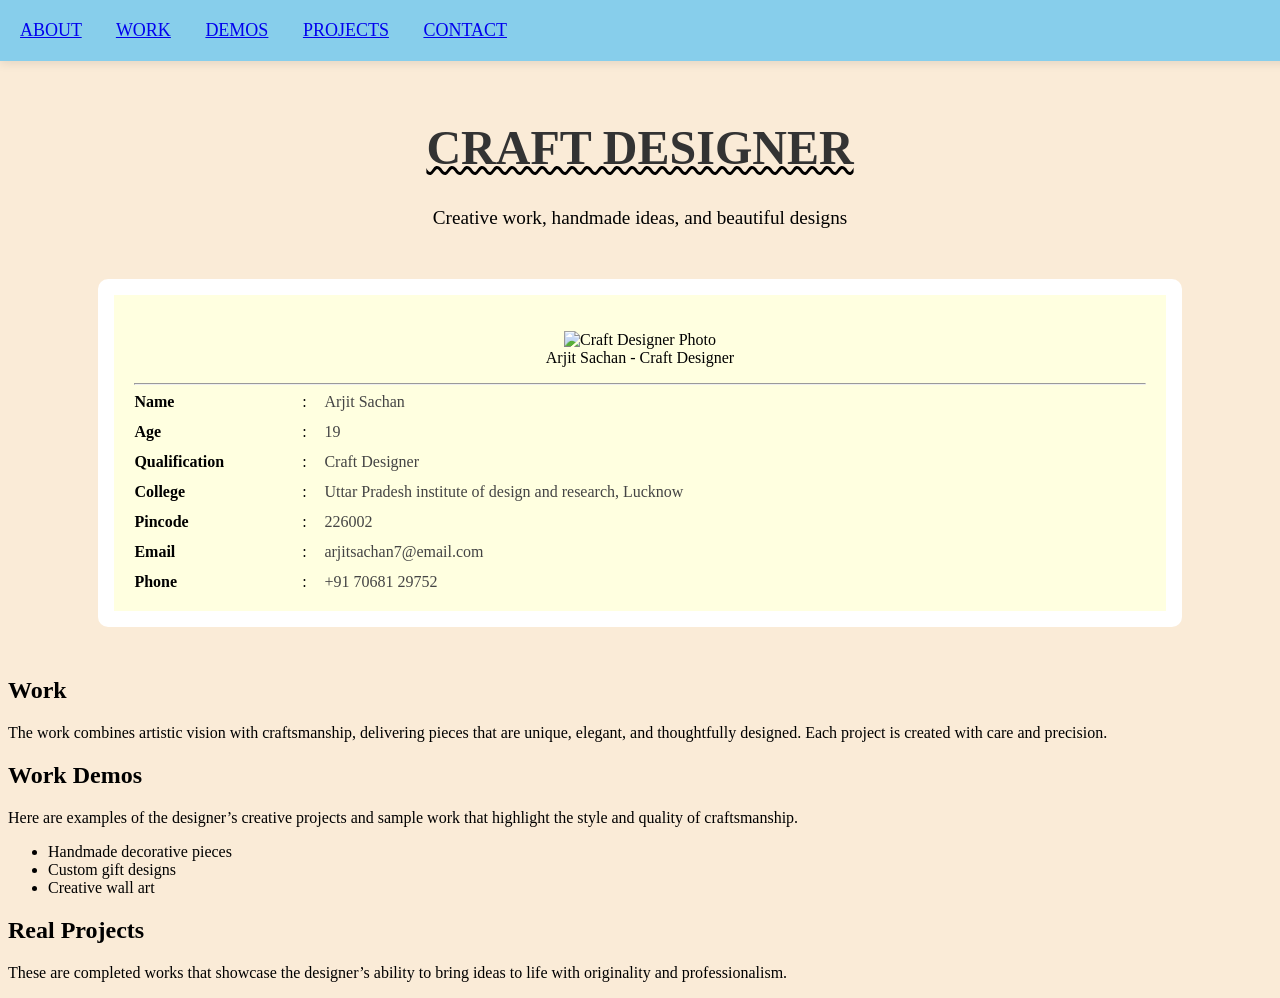
==== CRAFT.html @ bfb4e976 "Add files via upload" ====
<!DOCTYPE html>
<html lang="en">
<head> 
  <meta charset="UTF-8" />
  <meta name="viewport" content="width=device-width, initial-scale=1.0" />
  <meta name="description" content="Craft website" />
  <meta name="keywords" content="HTML, CSS, website" />
  <meta name="author" content="Your Name" />
  <title>Craft Website</title>
  <link rel="stylesheet" href="craftstyle.css" />
</head>
<body>
  <header id="top" class="header">
    <nav class="navbar">
      <a href="#about" class="nav-link">ABOUT</a>
      <a href="#work" class="nav-link">WORK</a>
      <a href="#demos" class="nav-link">DEMOS</a>
      <a href="#projects" class="nav-link">PROJECTS</a>
      <a href="#contact" class="nav-link">CONTACT</a>
    </nav>
  </header>      
  <div id="about" class="about-section">
    <div class="hero-1">
    <h1 class="hero-title">CRAFT DESIGNER</h1> 
    </div>   
    <p class="hero-text">Creative work, handmade ideas, and beautiful designs</p>
     
                  
  <main>
    <section class="c-1">
        <figure class="photo">
          <img src="c:\Users\saksham\Downloads\arjit photo.jpeg" alt="Craft Designer Photo">
          <figcaption>Arjit Sachan - Craft Designer</figcaption>
        </figure>
       <hr>  
  
    <div id="about" class="profile-grid">
      <div class="label">Name</div><div class="colon">:</div><div class="value">Arjit Sachan</div>
      <div class="label">Age</div><div class="colon">:</div><div class="value">19</div>
      <div class="label">Qualification</div><div class="colon">:</div><div class="value">Craft Designer</div>
      <div class="label">College</div><div class="colon">:</div><div class="value">Uttar Pradesh institute of design and research, Lucknow</div>
      <div class="label">Pincode</div><div class="colon">:</div><div class="value">226002</div>
      <div class="label">Email</div><div class="colon">:</div><div class="value">arjitsachan7@email.com</div>
      <div class="label">Phone</div><div class="colon">:</div><div class="value">+91 70681 29752</div>
    </div>
  </div>
 
</div>
   
      
    </section>  
</div>
    <section id="work" class="c-2">
      <h2>Work</h2>
      <p>The work combines artistic vision with craftsmanship, delivering pieces that are unique, elegant, and thoughtfully designed. Each project is created with care and precision.</p>
    </section>
 
    <section id="demos" class="c-3">
      <h2>Work Demos</h2>
      <p>Here are examples of the designer’s creative projects and sample work that highlight the style and quality of craftsmanship.</p>
      <ul class="list-items">
        <li>Handmade decorative pieces</li>
        <li>Custom gift designs</li>
        <li>Creative wall art</li>
      </ul>
    </section>

    <section id="projects" class="c-4">
      <h2>Real Projects</h2>
      <p>These are completed works that showcase the designer’s ability to bring ideas to life with originality and professionalism.</p>
    </section>

    
      
  </main>
</body>
</html>
---- craftstyle.css ----
body{
    background-color: antiquewhite;
    padding-top: 80px; /* space for fixed navbar */
}
.navbar{
    position: fixed;
    top: 0;
    left: 0;
    right: 0;
    z-index: 1000;
    color: white;
    background-color: skyblue;
    width: 100%;
    font-size: large;
    padding: 20px;
    word-spacing: 30px;
    box-shadow: 0 2px 10px rgba(0, 0, 0, 0.1);
}
.hero-1{
    text-align: center;
    margin-top: 0px;
}
.hero-title{
    color: #333;
    font-family: 'times new roman', Times, serif;
    font-size: 3em;
    display: inline-block;
  text-decoration-line: underline;
  text-decoration-color: black;      /* underline color */
  text-decoration-thickness: 3px;  /* thickness of underline */
  text-decoration-style: wavy;     /* underline style */
}
.hero-text{
    text-align: center;
    margin-top: 0px;
    font-size: 1.2em;
}
.c-1{
    background-color: lightyellow;  
  border: 16px solid white;
  width: 80%;                /* box width */
  margin: 50px auto;           /* centers the box horizontally */
  padding: 20px;               /* space inside the box */
  text-align: center;          /* centers text inside */
  border-radius: 10px;         /* rounded corners */
}


    img{
  width: 250px;              /* best size for gallery thumbnails */
  max-width: 100%;
  text-align: center;
  caption-side: bottom;
    }

@media (max-width: 600px) {
  .c-1 {
    width: 100%;
    margin: 20px auto; 
    padding: 20px;
  }
  .c-1 img {
    width: 80vw;
    max-width: 80vw;
  }
}
.profile-box {
  width: 90%;
  max-width: 600px;
  margin: 40px auto;
  padding: 20px;
  border: 2px solid #333;
  background-color: #f9f9f9;
  border-radius: 8px;
  font-family: Arial, sans-serif;
}

.profile-grid {
  display: grid;
  grid-template-columns: 150px 20px auto; /* label | colon | value */
  row-gap: 12px;
  column-gap: 10px;
  align-items: center;
}

.label {
  font-weight: bold;
  text-align: left;
}

.colon {
  text-align: center;
}

.value {
  text-align: left;
  color: #444;
}

@media (max-width: 600px) {
  .profile-box {
    width: 90vw;
    max-width: 90vw;
    margin: 20px auto;
    padding: 18px;
  }

  .profile-grid {
    grid-template-columns: 1fr 10px 1fr;
  }

  .value {
    text-align: left;
  }
}
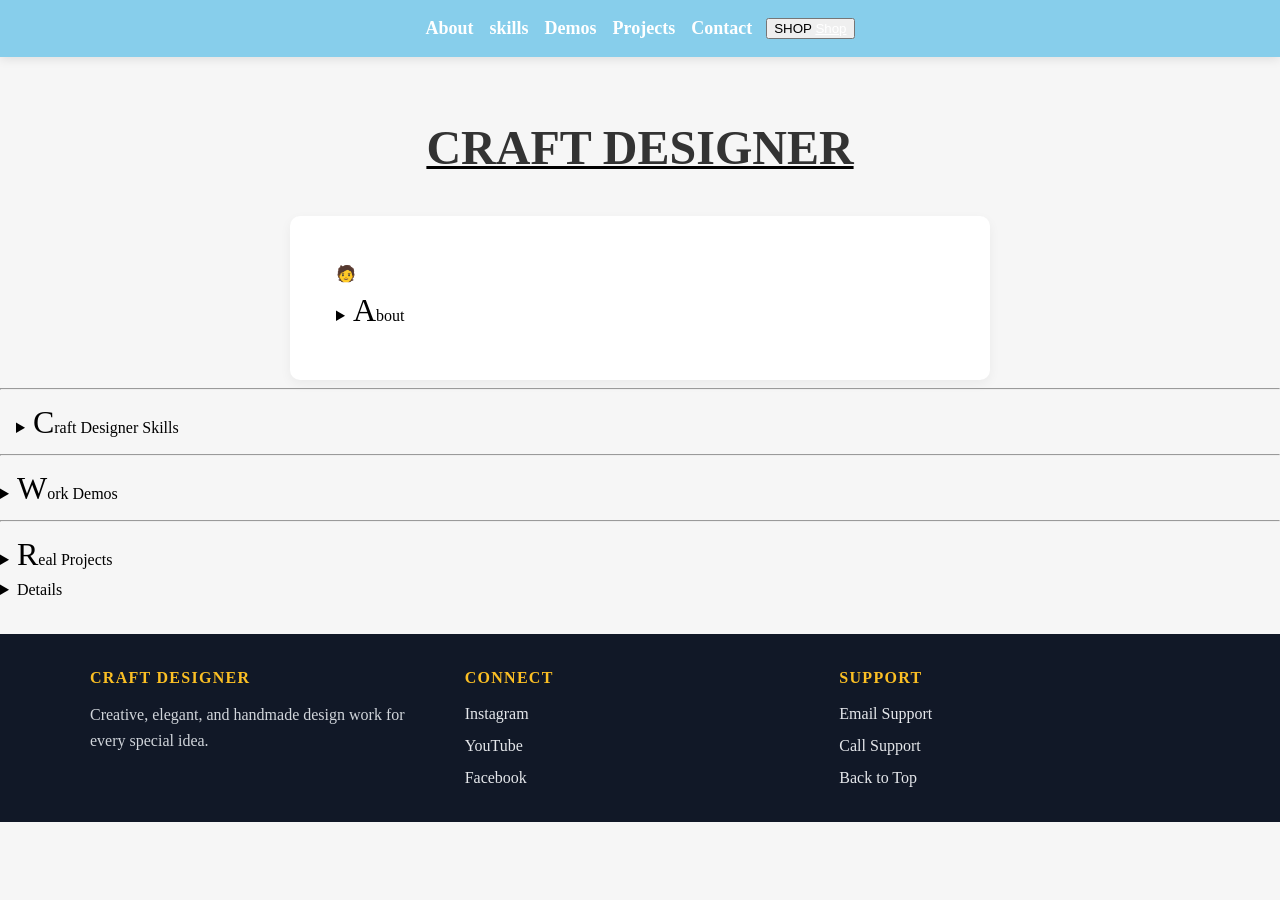
==== commit 52118bdc: "Add files via upload" ====
--- a/CRAFT.html
+++ b/CRAFT.html
@@ -1,6 +1,6 @@
 <!DOCTYPE html>
 <html lang="en">
-<head> 
+<head>
   <meta charset="UTF-8" />
   <meta name="viewport" content="width=device-width, initial-scale=1.0" />
   <meta name="description" content="Craft website" />
@@ -8,70 +8,198 @@
   <meta name="author" content="Your Name" />
   <title>Craft Website</title>
   <link rel="stylesheet" href="craftstyle.css" />
-</head>
-<body>
-  <header id="top" class="header">
-    <nav class="navbar">
-      <a href="#about" class="nav-link">ABOUT</a>
-      <a href="#work" class="nav-link">WORK</a>
-      <a href="#demos" class="nav-link">DEMOS</a>
-      <a href="#projects" class="nav-link">PROJECTS</a>
-      <a href="#contact" class="nav-link">CONTACT</a>
+  <style>
+    .skip-link{position:absolute;left:-999px;top:auto;width:1px;height:1px;overflow:hidden}
+    .skip-link:focus{position:static;left:0;width:auto;height:auto;background:#fff;padding:8px;z-index:1000}
+    .visually-hidden{position:absolute!important;height:1px;width:1px;overflow:hidden;clip:rect(1px,1px,1px,1px);white-space:nowrap}
+    .nav-list{list-style:none;margin:0;padding:0;display:flex;gap:1rem}
+  </style> 
+</head> 
+<body> 
+  <a class="skip-link" href="#main-content">Skip to main content</a>
+  <header id="top" class="header" role="banner">
+    <nav class="navbar" role="navigation" aria-label="Primary navigation">
+      <ul class="nav-list">
+        <li><a href="#about" class="nav-link">About</a></li>
+        <li><a href="#skills" class="nav-link">skills</a></li>
+        <li><a href="#demos" class="nav-link">Demos</a></li>
+        <li><a href="#projects" class="nav-link">Projects</a></li>
+        <li><a href="#contact" class="nav-link">Contact</a></li>
+      </ul>
+      <button class="shop-button">SHOP 
+        <a href="shop.html">Shop</a>
+      </button>
     </nav>
-  </header>      
-  <div id="about" class="about-section">
-    <div class="hero-1">
-    <h1 class="hero-title">CRAFT DESIGNER</h1> 
-    </div>   
-    <p class="hero-text">Creative work, handmade ideas, and beautiful designs</p>
-     
-                  
-  <main>
-    <section class="c-1">
-        <figure class="photo">
-          <img src="c:\Users\saksham\Downloads\arjit photo.jpeg" alt="Craft Designer Photo">
-          <figcaption>Arjit Sachan - Craft Designer</figcaption>
-        </figure>
-       <hr>  
+    <div class="about-section">
+      <div class="hero-1">
+        <h1 class="hero-title">CRAFT DESIGNER</h1>
+      </div>
+           
+    </div> 
+  </header>  
+
+  <main id="main-content" role="main" class="body">
+    <details id="about" class="container">
+      <summary>About</summary>
+      <figure class="photo">
+        <img class="profile-img" src="https://raw.githubusercontent.com/sakshamsachan472-cyber/craft-designer/main/arjit%20photo.jpeg" alt="Portrait of Arjit Sachan, craft designer">
+        <figcaption>Arjit Sachan - Craft Designer</figcaption>
+      </figure>
+      <hr>
   
-    <div id="about" class="profile-grid">
-      <div class="label">Name</div><div class="colon">:</div><div class="value">Arjit Sachan</div>
-      <div class="label">Age</div><div class="colon">:</div><div class="value">19</div>
-      <div class="label">Qualification</div><div class="colon">:</div><div class="value">Craft Designer</div>
-      <div class="label">College</div><div class="colon">:</div><div class="value">Uttar Pradesh institute of design and research, Lucknow</div>
-      <div class="label">Pincode</div><div class="colon">:</div><div class="value">226002</div>
-      <div class="label">Email</div><div class="colon">:</div><div class="value">arjitsachan7@email.com</div>
-      <div class="label">Phone</div><div class="colon">:</div><div class="value">+91 70681 29752</div>
-    </div>
-  </div>
- 
+      <div class="profile-grid" aria-labelledby="profile-heading">
+        <h2 id="profile-heading" class="visually-hidden">Profile details</h2>
+        <div class="label">Name</div><div class="colon">:</div><div class="value">Arjit Sachan</div>
+        <div class="label">Age</div><div class="colon">:</div><div class="value">19</div>
+        <div class="label">Qualification</div><div class="colon">:</div><div class="value">Craft Designer</div>
+        <div class="label">College</div><div class="colon">:</div><div class="value">Uttar Pradesh institute of design and research, Lucknow</div>
+        <div class="label">Pincode</div><div class="colon">:</div><div class="value">226002</div>
+        <div class="label">Email</div><div class="colon">:</div><div class="value">arjitsachan7@email.com</div>
+        <div class="label">Phone</div><div class="colon">:</div><div class="value">+91 70681 29752</div>
+      </div> 
+    </details>
+<hr> 
+
+    <details class="skills-1">
+      <summary id="skills">Craft Designer Skills</summary>    
+      <nav aria-label="Primary navigation" class="skills-nav">
+        <ul class="skill-list"> 
+          <li><a href="#basic">Basic Skills</a></li>
+          <li><a href="#creative">Creative & Strategic Skills</a></li>
+          <li><a href="#human-centered">Human-Centered & Soft Skills</a></li>
+        </ul>
+      </nav>  
+      <p>The work combines artistic vision with craftsmanship, delivering pieces that are unique, elegant, and thoughtfully designed. Each project is created with care and precision.</p>
+  
+      <div class="row">
+    <div id="basic" class="box">
+    <h2>
+ CRAFT DESGNER SKILLS</h2>
+ <img class="skills-img" src="https://th.bing.com/th/id/OIP.TM-cXn9MrnkjtQ9M7yG9tgHaE3?w=233&h=180&c=7&r=0&o=7&dpr=1.3&pid=1.7&rm=3" alt="basic Craft Designer Skills"> 
+ <div class="label">Material Sensibility</div><div class="value">Understanding how different materials (wood, clay, textiles, paper, metals) behave and how to use them creatively.</div>
+  
+<div class="label">Handcraft Techniques</div><div class="value">Skills in carving, weaving, pottery, origami, embroidery, or other traditional craft methods.</div>
+
+    <div class="label">Visual Design</div><div class="value">Strong grasp of color theory, typography, layout, and composition.</div>
+
+<div class="label">Prototyping & Model Making</div><div class="value">Ability to create mock-ups or prototypes to test ideas.</div>
+</div>
+<div id="creative" class="box">
+      <h2>CREATIVE & STRATEGIC SKILLS</h2>
+    <img class="skills-img" src="[data-uri]" alt="Creative & Strategic Skills">
+    <div class="label">Design Thinking</div><div class="value">Problem-solving through iterative design processes.</div>
+    <div class="label">Storytelling</div><div class="value">Presenting craft work with a narrative that connects emotionally with audiences.</div>
+    <div class="label">Innovation</div><div class="value">Combining traditional craft with modern design trends.</div>
+
+<div class="label">Sustainability Awareness</div><div class="value">Using eco-friendly materials and processes.</div>
+</div>
+<div id="human-centered" class="box">
+<h2>Human-Centered & Soft Skills</h2>
+<img class="skills-img" src="https://th.bing.com/th/id/OIP.yki8HWZ-POfDiFZF5OruIgHaGG?w=197&h=180&c=7&r=0&o=7&dpr=1.3&pid=1.7&rm=3" alt="human centric soft skills">
+<div class="label">Empathy</div><div class="value">Understanding user needs and designing for real people.</div>
+<div class="label">Cultural Intelligence</div><div class="value">Sensitivity to traditions, heritage, and local aesthetics.</div>
+<div class="label">Collaboration</div><div class="value">Working with artisans, clients, and cross-disciplinary teams.</div>
+<div class="label">Communication</div><div class="value">Explaining design choices clearly to clients or in portfolios.</div>
 </div>
    
-      
-    </section>  
-</div>
-    <section id="work" class="c-2">
-      <h2>Work</h2>
-      <p>The work combines artistic vision with craftsmanship, delivering pieces that are unique, elegant, and thoughtfully designed. Each project is created with care and precision.</p>
-    </section>
- 
-    <section id="demos" class="c-3">
-      <h2>Work Demos</h2>
+</div> 
+</details>
+    <hr> 
+    <details id="demos" class="demo-1">
+      <summary>Work Demos</summary>
       <p>Here are examples of the designer’s creative projects and sample work that highlight the style and quality of craftsmanship.</p>
       <ul class="list-items">
         <li>Handmade decorative pieces</li>
         <li>Custom gift designs</li>
         <li>Creative wall art</li>
       </ul>
-    </section>
-
-    <section id="projects" class="c-4">
-      <h2>Real Projects</h2>
+    </details>
+<hr>    
+    <details id="projects" class="projects-1">
+      <summary>Real Projects</summary>
       <p>These are completed works that showcase the designer’s ability to bring ideas to life with originality and professionalism.</p>
-    </section>
-
-    
-      
-  </main>
-</body>
+   <div class="project-1">
+    <div class="vid-1">
+      <video controls class="shoe-vid">
+
+  <source src="https://raw.githubusercontent.com/sakshamsachan472-cyber/craft-designer/2b57cafa504973f8b7a39ed8c520fc420c164064/shoe%20vid%201.mp4" type="video/mp4">
+</video>
+    </div>     
+    <div class="shoe-info">
+      <h2 class="shoe-1">ABOUT THE SHOES</h2>
+      <h3>Shoes are inspired by Warli art and culture.</h3>
+     <p>Warli art is a tribal folk art form from</p>
+      <p id="loc-1">Maharashtra, India, created by the Warli people</p>
+      <p>One of the oldest styles of Indian art, dating back thousands of years</p>
+        <p>known for its simple yet expressive geometric patterns.</p> 
+          <p>Traditionally, Warli paintings were done on mud walls using rice paste,</p> <p> they depict scenes of daily life, nature, and rituals.</p>
+    </div>
+   </div>
+   <div class="divider"></div>     
+   <div class="project-1">
+   <div class="shoe-img">
+<img class="shoe-img1" src="https://raw.githubusercontent.com/sakshamsachan472-cyber/craft-designer/2b57cafa504973f8b7a39ed8c520fc420c164064/shoe%201.jpeg" alt="Shoe Image">
+   </div>
+   <div>
+<h3>✨ Key Features of Warli Art</h3>
+<p><strong>Geometric Shapes:</strong> Circles, triangles, and squares are used to represent humans, animals, and natural elements.</p>
+<p><strong>Storytelling:</strong> Often shows farming, dancing, hunting, or community life.</p>
+<p><strong>Minimalist Style:</strong> Simple lines and forms, yet deeply symbolic.</p>
+<p><strong>Cultural Roots:</strong> Reflects harmony with nature and the importance of community.</p> 
+   </div>
+   </div>
+    <div class="divider"></div>
+   <div class="project-1">
+    <div class="container-1">
+    <div class="shoe-img12">
+      <img class="shoe-img2" src="https://raw.githubusercontent.com/sakshamsachan472-cyber/craft-designer/2b57cafa504973f8b7a39ed8c520fc420c164064/shoe%202.jpeg" alt="Shoe Image">
+ </div>     
+ </div>
+ <div class="dance">
+<h3>✨ Meaning of the Women’s Circle</h3> 
+<p>The women’s circle motif is inspired by Warli art,</p> 
+<p>where tribal women are shown dancing together in harmony.</p> 
+<p>It symbolizes unity, celebration, and the timeless bond between community and nature — </p>
+<p>a heritage story reimagined on sneakers.</p>
+<h3>✨ Meaning of “Home” in Warli Art</h3>
+<p>The home motif in Warli art is more than a hut</p>
+<p>it symbolizes belonging, safety, and the heartbeat of community life</p>
+<p>Paired with the women’s circle, it tells a story of unity</p>
+<p>tradition, and the joy of living together.</p>
+   </div>
+    </details> 
+      <div class="divider"></div>
+    <details>
+     
+  </main>   
+
+    <footer role="contentinfo" class="site-footer">
+      <div class="footer-grid">
+        <div class="footer-box">
+          <h3>Craft Designer</h3>
+          <div class="footer-brand">
+            <p>Creative, elegant, and handmade design work for every special idea.</p>
+          </div>
+        </div>
+
+        <div id="contact" class="footer-box">
+          <h3>Connect</h3>
+          <ul class="footer-links">
+            <li><a href="https://www.instagram.com/_arjit_x7?utm_source=ig_web_button_share_sheet&igsh=ZDNlZDc0MzIxNw==" target="_blank" rel="noopener noreferrer">Instagram</a></li>
+            <li><a href="https://www.youtube.com/channel/UCXFf39tmKDQaZUtXm2usYuw" target="_blank" rel="noopener noreferrer">YouTube</a></li>
+            <li><a href="https://www.facebook.com/" target="_blank" rel="noopener noreferrer">Facebook</a></li>
+          </ul>
+        </div>
+
+        <div class="footer-box">
+          <h3>Support</h3>
+          <ul class="footer-links">
+            <li><a href="mailto:arjitsachan7@email.com">Email Support</a></li>
+            <li><a href="tel:+917068129752">Call Support</a></li>
+            <li><a href="#top">Back to Top</a></li>
+          </ul>
+        </div>
+      </div> 
+    </footer>
+  </body>
 </html>
--- a/craftstyle.css
+++ b/craftstyle.css
@@ -1,115 +1,347 @@
-body{
-    background-color: antiquewhite;
-    padding-top: 80px; /* space for fixed navbar */
-}
-.navbar{
-    position: fixed;
-    top: 0;
-    left: 0;
-    right: 0;
-    z-index: 1000;
-    color: white;
-    background-color: skyblue;
-    width: 100%;
-    font-size: large;
-    padding: 20px;
-    word-spacing: 30px;
-    box-shadow: 0 2px 10px rgba(0, 0, 0, 0.1);
-}
-.hero-1{
-    text-align: center;
-    margin-top: 0px;
-}
-.hero-title{
-    color: #333;
-    font-family: 'times new roman', Times, serif;
-    font-size: 3em;
-    display: inline-block;
-  text-decoration-line: underline;
-  text-decoration-color: black;      /* underline color */
-  text-decoration-thickness: 3px;  /* thickness of underline */
-  text-decoration-style: wavy;     /* underline style */
-}
-.hero-text{
-    text-align: center;
-    margin-top: 0px;
-    font-size: 1.2em;
-}
-.c-1{
-    background-color: lightyellow;  
-  border: 16px solid white;
-  width: 80%;                /* box width */
-  margin: 50px auto;           /* centers the box horizontally */
-  padding: 20px;               /* space inside the box */
-  text-align: center;          /* centers text inside */
-  border-radius: 10px;         /* rounded corners */
-}
-
-
-    img{
-  width: 250px;              /* best size for gallery thumbnails */
-  max-width: 100%;
-  text-align: center;
-  caption-side: bottom;
-    }
-
-@media (max-width: 600px) {
-  .c-1 {
-    width: 100%;
-    margin: 20px auto; 
-    padding: 20px;
-  }
-  .c-1 img {
-    width: 80vw;
-    max-width: 80vw;
-  }
-}
-.profile-box {
-  width: 90%;
-  max-width: 600px;
-  margin: 40px auto;
-  padding: 20px;
-  border: 2px solid #333;
-  background-color: #f9f9f9;
-  border-radius: 8px;
-  font-family: Arial, sans-serif;
-}
-
-.profile-grid {
-  display: grid;
-  grid-template-columns: 150px 20px auto; /* label | colon | value */
-  row-gap: 12px;
-  column-gap: 10px;
-  align-items: center;
-}
-
-.label {
-  font-weight: bold;
-  text-align: left;
-}
-
-.colon {
-  text-align: center;
-}
-
-.value {
-  text-align: left;
-  color: #444;
-}
-
-@media (max-width: 600px) {
-  .profile-box {
-    width: 90vw;
-    max-width: 90vw;
-    margin: 20px auto;
-    padding: 18px;
-  }
-
-  .profile-grid {
-    grid-template-columns: 1fr 10px 1fr;
-  }
-
-  .value {
-    text-align: left;
-  }
-}
+* {
+    box-sizing: border-box;
+}
+body{
+    background-color:   #f6f6f6;
+    padding-top: 80px; /* space for fixed navbar */
+    margin: 0;
+    line-height: 1.5;
+    width: 100%;
+}
+
+.navbar{
+    position: fixed;
+    top: 0;
+    left: 0;
+    right: 0;
+    z-index: 1000;
+    color: white;
+    background-color: skyblue;
+    width: 100%;
+    font-size: large;
+    padding: 15px 20px;
+    display: flex;
+    justify-content: center;
+    align-items: center;
+    gap: 14px;
+    flex-wrap: nowrap;
+    overflow-x: auto;
+    box-shadow: 0 2px 10px rgba(0, 0, 0, 0.1);
+}
+
+.nav-link {
+    color: white;
+    text-decoration: none;
+    font-weight: 600;
+    white-space: nowrap;
+}
+
+.hero-1{
+    text-align: center;
+    margin-top: 0px;
+}
+
+.hero-title{
+    color: #333;
+    font-family: 'times new roman', Times, serif;
+    font-size: 3em;
+    display: inline-block;
+    text-decoration-line: underline;
+    text-decoration-color: black;      /* underline color */
+    text-decoration-thickness: 3px;  /* thickness of underline */
+    white-space: nowrap;
+}
+.hero-text{
+    text-align: center;
+    margin-top: 0px;
+    font-size: 1.2em;
+}
+.container {
+  max-width: 700px;
+  width: 100%;
+  margin: 0 auto;
+  padding: 30px;
+  background-color: white;
+  border-radius: 10px;
+  box-shadow: 0 4px 12px rgba(0, 0, 0, 0.05);
+   /* Border styling */
+  border: 16px solid  #ffffff;       /* thickness, style, color */
+  border-radius: 10px;          /* rounded corners */
+}
+.demo-1{
+text-decoration: solid; 
+}
+
+img{
+    width: 250px;              /* best size for gallery thumbnails */
+    max-width: 100%;
+    text-align: center;
+    caption-side: bottom;
+}
+
+.c-1 summary::-webkit-details-marker {
+    display: none;
+}
+
+.c-1[open] summary {
+    margin-bottom: 12px;
+    color: #0066cc; 
+}
+
+img{
+    width: 250px;              /* best size for gallery thumbnails */
+    max-width: 100%;
+    text-align: center;
+    caption-side: bottom;
+}
+
+@media (max-width: 768px) {
+  body {
+    padding-top: 90px;
+  }
+
+  .navbar {
+    padding: 12px 14px;
+    gap: 10px 12px;
+    font-size: 0.95rem;
+  }
+
+  .hero-title {
+    font-size: 2.2rem;
+    line-height: 1.2;
+  }
+
+  .hero-text {
+    font-size: 1rem;
+    padding: 0 10px;
+  }
+}
+
+@media (max-width: 600px) {
+}
+
+@media (max-width: 480px) {
+  body {
+    padding-top: 100px;
+  }
+
+  .navbar {
+    justify-content: flex-start;
+  }
+
+  .hero-title {
+    font-size: 1.7rem;
+    line-height: 1.2;
+    white-space: nowrap;
+    display: block;
+    overflow: hidden;
+    text-overflow: ellipsis;
+  }
+
+  .hero-text {
+    font-size: 0.95rem;
+  }
+
+  img {
+    width: 100%;
+    max-width: 250px;
+  }
+}
+
+.profile-box {
+  width: 90%;
+  max-width: 600px;
+  margin: 40px auto;
+  padding: 20px;
+  border: 2px solid #333;
+  background-color: #f9f9f9;
+  border-radius: 8px;
+  font-family: Arial, sans-serif;
+}
+
+.profile-grid {
+  display: grid;
+  grid-template-columns: 150px 20px auto; /* label | colon | value */
+  row-gap: 12px;
+  column-gap: 10px;
+  align-items: center;
+}
+
+.label {
+  font-weight: bold;
+  text-align: left;
+}
+
+.colon {
+  text-align: left;
+}
+
+.value {
+  text-align: left;
+  color: #444;
+}
+
+@media (max-width: 600px) {
+  .profile-box {
+    width: 90vw;
+    max-width: 90vw;
+    margin: 20px auto;
+    padding: 18px;
+  }
+
+  .profile-grid {
+    grid-template-columns: 1fr 10px 1fr;
+  }
+
+  .value {
+    text-align: left;
+  }
+}
+
+html,
+body {
+  min-height: 100%;
+  margin: 0;
+  padding: 0;
+}
+
+body {
+  display: flex;
+  flex-direction: column;
+  min-height: 100vh;
+}
+
+.hero-1 {
+  text-align: center;
+  margin-top: 0px;
+  padding-top: 80px;
+}
+
+.site-footer {
+  background: #111827;
+  color: #f9fafb;
+  padding: 2rem 1.25rem;
+  margin-top: 2rem;
+}
+
+.footer-grid {
+  max-width: 1100px;
+  margin: 0 auto;
+  display: grid;
+  grid-template-columns: repeat(auto-fit, minmax(180px, 1fr));
+  gap: 1.5rem;
+}
+
+.footer-box h3 {
+  margin: 0 0 0.75rem;
+  font-size: 1rem;
+  text-transform: uppercase;
+  letter-spacing: 0.08em;
+  color: #fbbf24;
+}
+
+.footer-links {
+  list-style: none;
+  margin: 0;
+  padding: 0;
+  display: flex;
+  flex-direction: column;
+  gap: 0.5rem;
+}
+
+.footer-links a {
+  color: #e5e7eb;
+  text-decoration: none;
+}
+
+.footer-links a:hover {
+  color: #fbbf24;
+}
+
+.footer-brand p {
+  margin: 0.2rem 0 0;
+  line-height: 1.6;
+  color: #d1d5db;
+} 
+
+a {
+  color: white;
+}
+
+a:visited {
+  color: purple;
+}
+
+a:hover {
+  color: orange;
+}
+
+
+a:active {
+  color: red;
+}
+.hr {
+  margin-bottom: 30px;
+  color: black;
+}
+.button-1{
+  background-color: #fbbf24;
+  color: #111827;
+}
+.skills-1{
+  width: 100%;
+  padding: 0 16px;
+  box-sizing: border-box;
+}
+
+.box {
+  width: 100%;
+  max-width: 300px;              /* size of the box */
+  margin: 20px auto;         /* spacing and centering */
+  padding: 20px;             /* space inside */
+  background-color: white; /* background color */
+  border: 20px solid white;    /* border around */
+  border-radius: 10px;       /* rounded corners */
+  box-shadow: 0 4px 8px rgba(0,0,0,0.2); /* subtle shadow */
+}
+.box:hover{
+  background-color: #f0f0f0;
+  border-color: #ccc;
+  box-shadow: 0 6px 12px rgba(0,0,0,0.3);
+  transform: scale(1.20);
+}
+.row {
+  display: flex;            /* puts boxes in a row */
+  gap: 20px;                /* spacing between boxes */
+  justify-content: center;  /* centers them horizontally */
+  flex-wrap: wrap;
+}
+
+@media (max-width: 768px) {
+  .skills-1 {
+    padding: 0 12px;
+  }
+
+  .row {
+    flex-direction: column; 
+    align-items: stretch;
+    gap: 16px;
+  }
+
+  .box {
+    max-width: 100%;
+    margin: 12px auto;
+  }
+}
+summary::first-letter {
+  font-size: 2rem;
+} 
+
+.container:hover{
+  transform: scale(1.05);
+  background-color: white;
+}
+
+.container::before{
+  content: "🧑 ";
+}
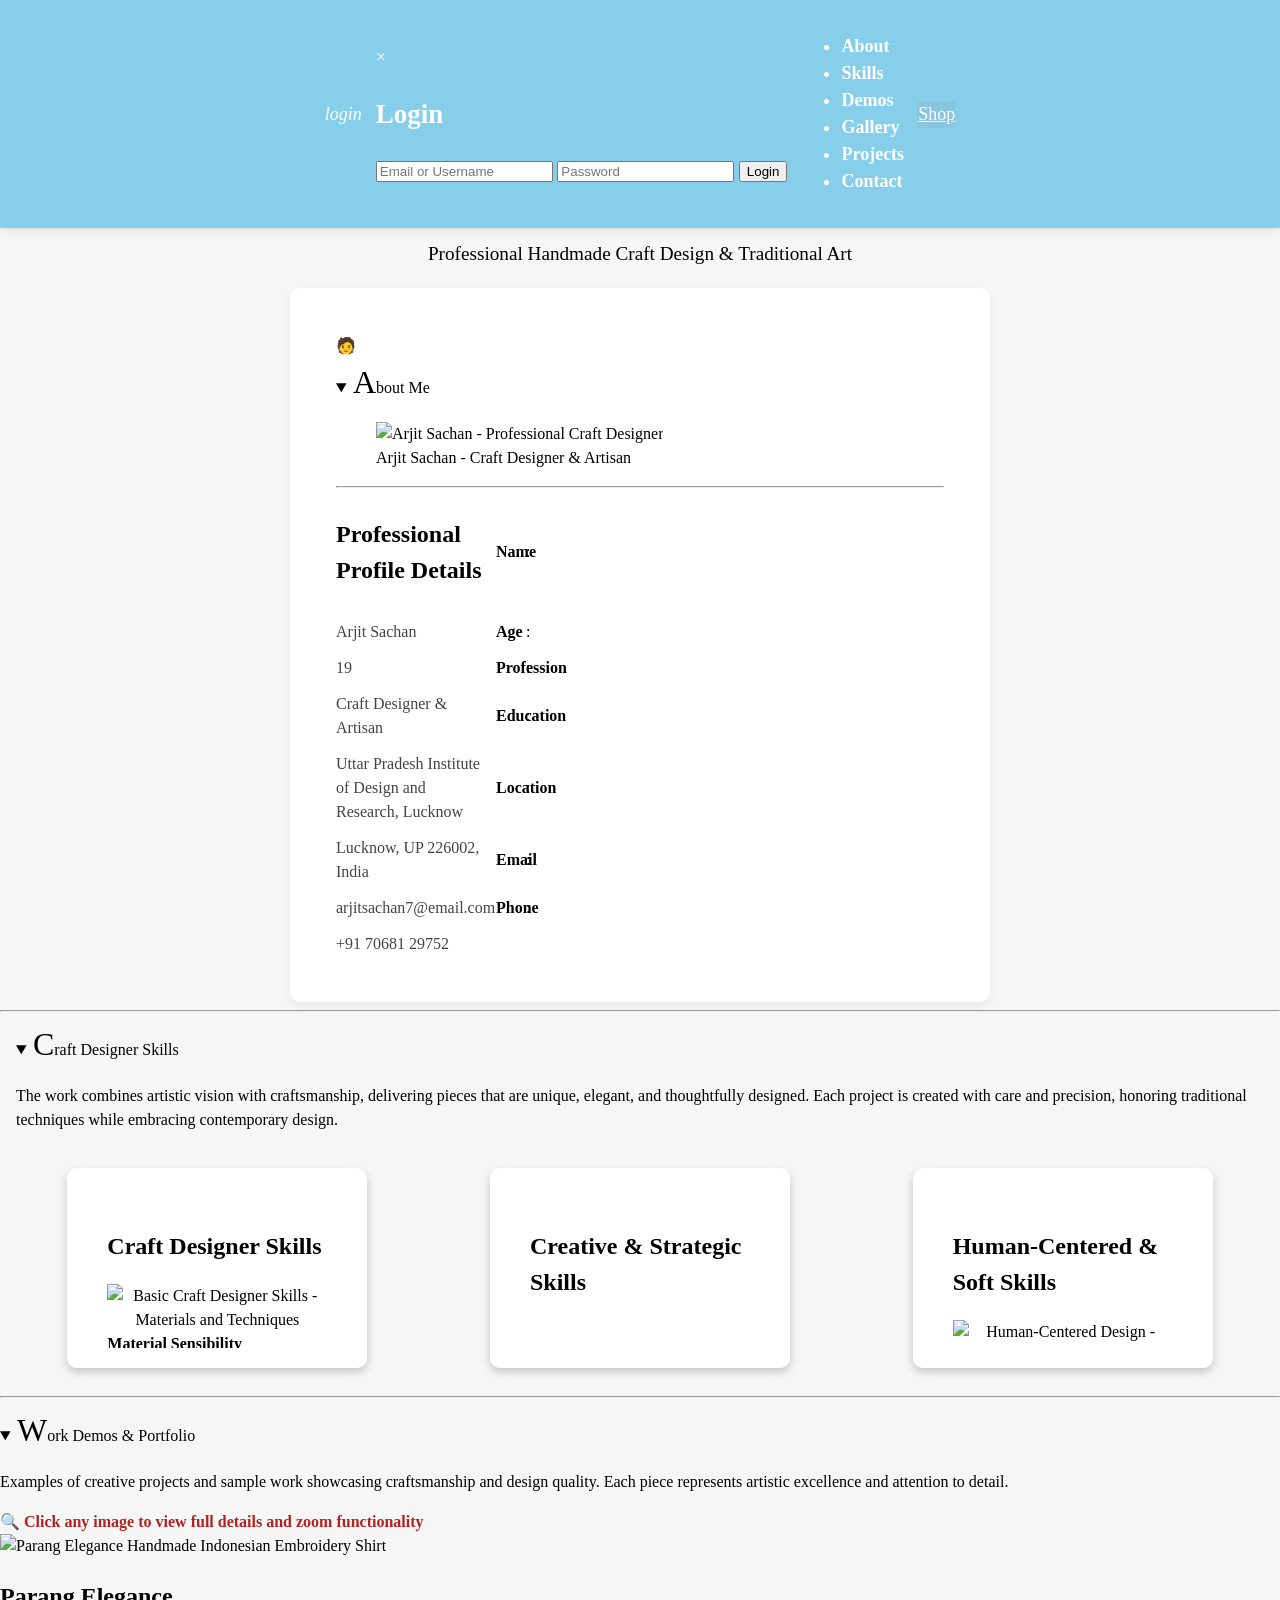
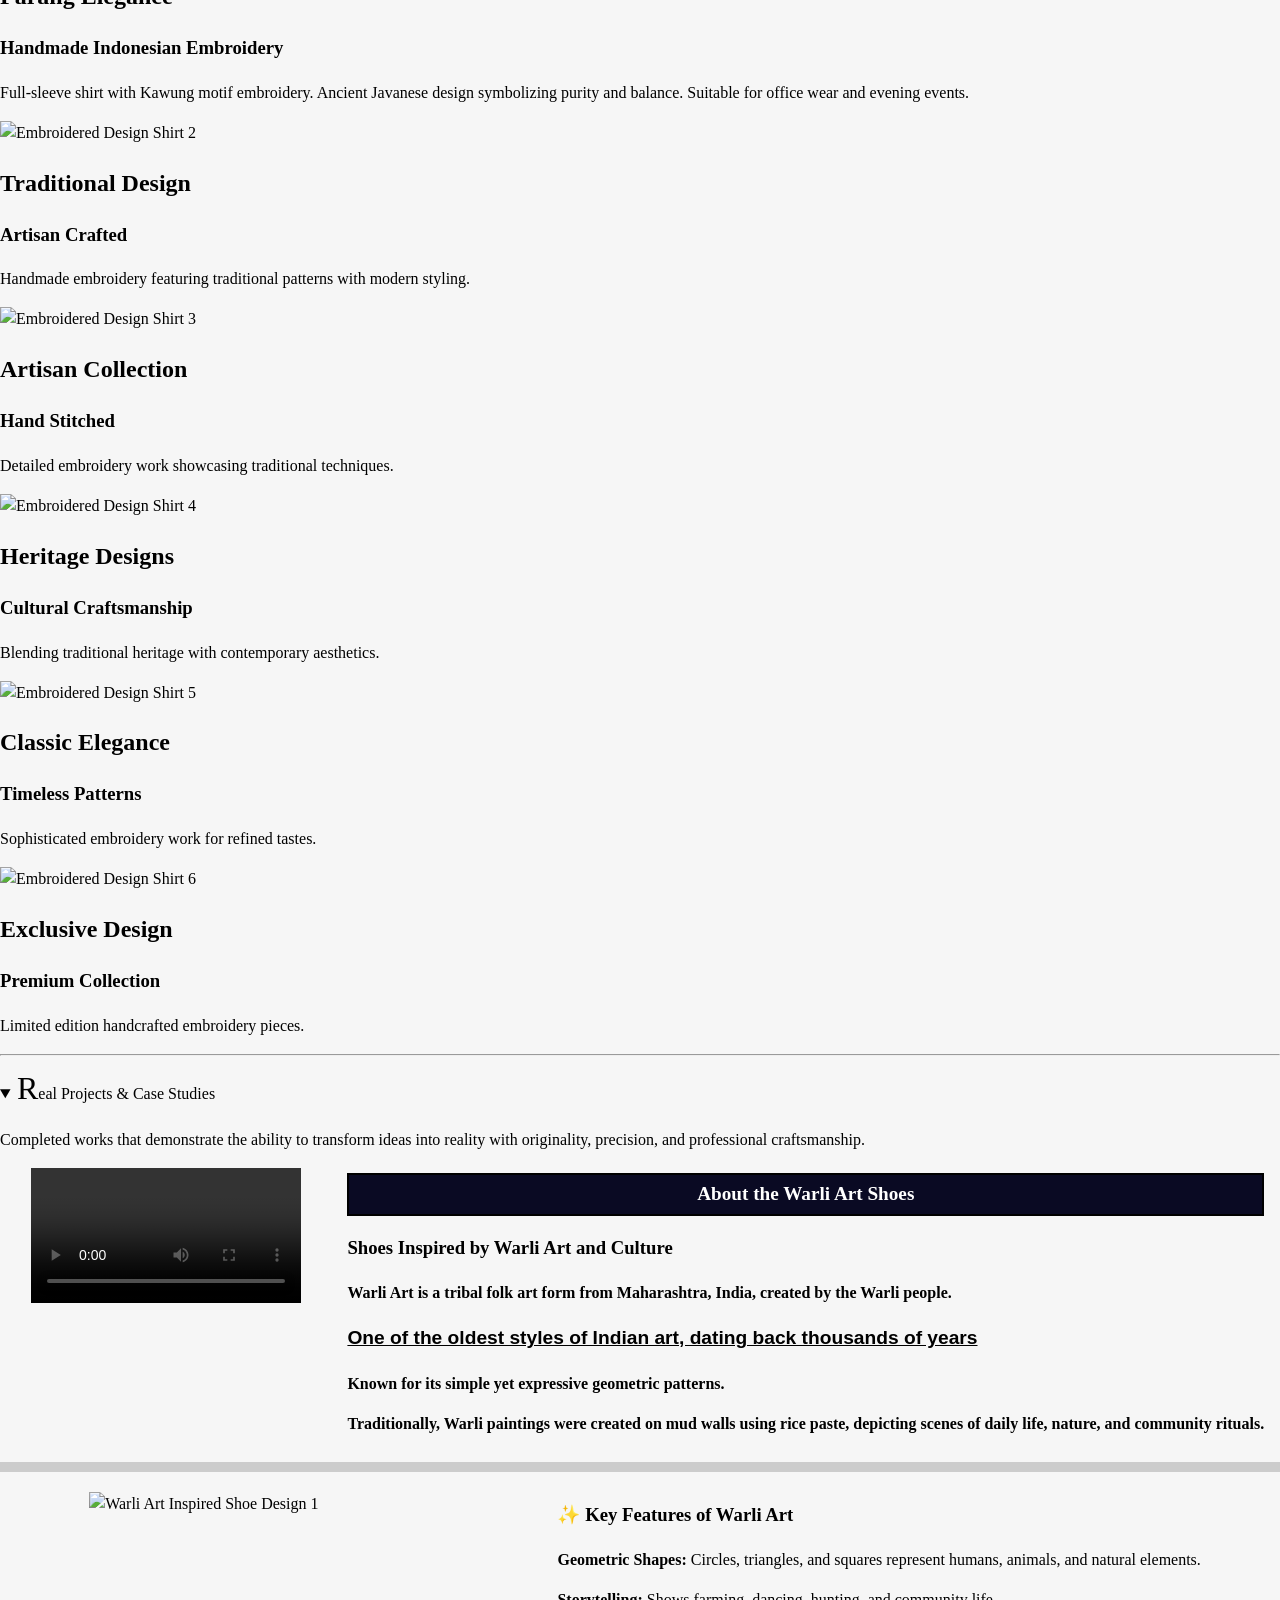
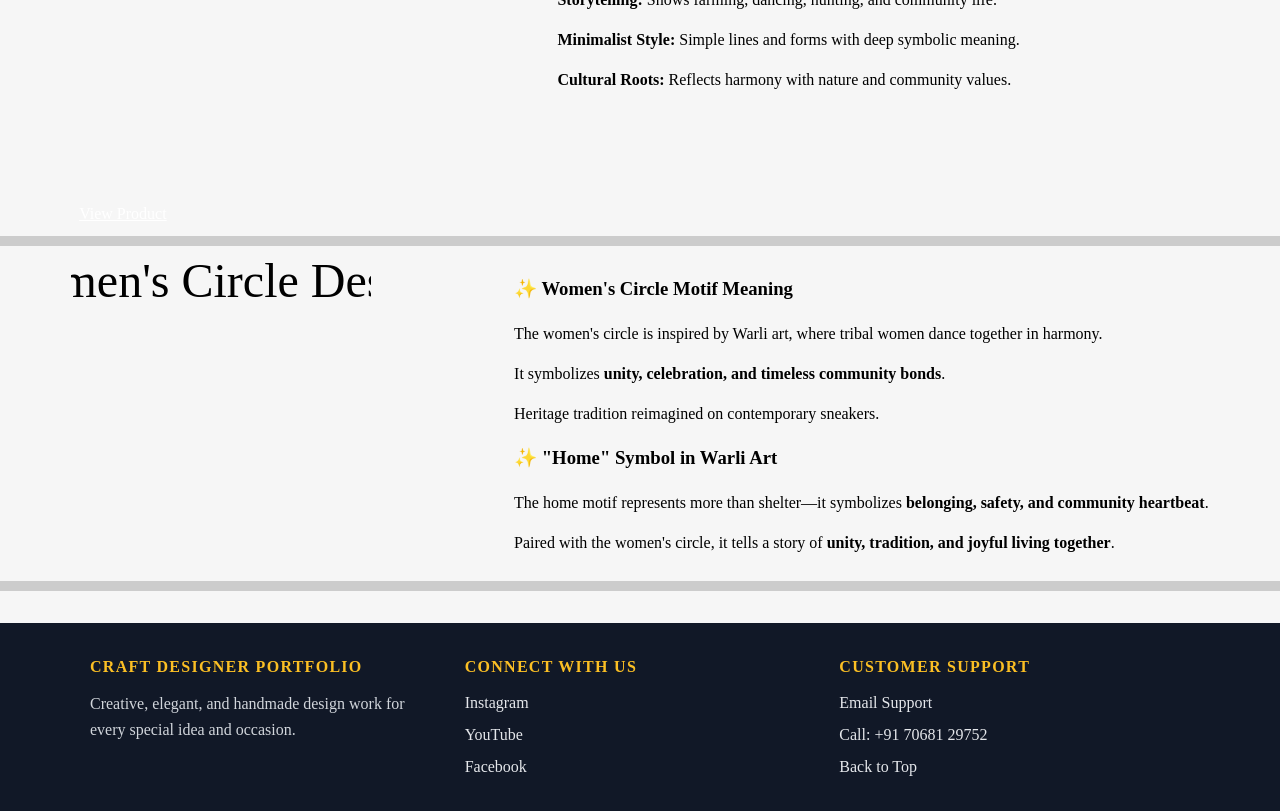
==== commit 9c6ac619: "Add files via upload" ====
--- a/CRAFT.html
+++ b/CRAFT.html
@@ -3,203 +3,400 @@
 <head>
   <meta charset="UTF-8" />
   <meta name="viewport" content="width=device-width, initial-scale=1.0" />
-  <meta name="description" content="Craft website" />
-  <meta name="keywords" content="HTML, CSS, website" />
-  <meta name="author" content="Your Name" />
-  <title>Craft Website</title>
+  <meta name="description" content="Craft Designer Portfolio - Handmade Indonesian Embroidery, Warli Art Shoes, and Traditional Craft Design. Explore unique, elegant craft designs by Arjit Sachan." />
+  <meta name="keywords" content="craft designer, handmade embroidery, warli art, Indonesian design, artisan crafts, handmade shoes, traditional art, craft portfolio" />
+  <meta name="author" content="Arjit Sachan" />
+  <meta name="robots" content="index, follow" />
+  <meta property="og:title" content="Craft Designer - Handmade Art & Design Portfolio" />
+  <meta property="og:description" content="Explore unique handmade craft designs, embroidery work, and warli art by professional craft designer Arjit Sachan." />
+  <meta property="og:type" content="website" />
+  <meta name="theme-color" content="#075985" />
+  <link rel="canonical" href="https://yourwebsite.com/" />
+  <title>Craft Designer Portfolio - Handmade Embroidery & Warli Art by Arjit Sachan</title>
   <link rel="stylesheet" href="craftstyle.css" />
-  <style>
-    .skip-link{position:absolute;left:-999px;top:auto;width:1px;height:1px;overflow:hidden}
-    .skip-link:focus{position:static;left:0;width:auto;height:auto;background:#fff;padding:8px;z-index:1000}
-    .visually-hidden{position:absolute!important;height:1px;width:1px;overflow:hidden;clip:rect(1px,1px,1px,1px);white-space:nowrap}
-    .nav-list{list-style:none;margin:0;padding:0;display:flex;gap:1rem}
-  </style> 
 </head> 
-<body> 
-  <a class="skip-link" href="#main-content">Skip to main content</a>
+<body>   
+  <a class="skip-link" href="#main-content">Skip to main content</a> 
   <header id="top" class="header" role="banner">
-    <nav class="navbar" role="navigation" aria-label="Primary navigation">
+    <nav class="navbar"> 
+      <!-- Login Icon Button -->
+      <div class="login-btn" onclick="openLogin()">
+        <i class="fa fa-user">login</i>
+      </div>
+
+      <!-- Hidden Modal -->
+      <div id="loginModal" class="modal">
+        <div class="modal-content">
+          <span class="close" onclick="closeLogin()">&times;</span> 
+        <h1 class="log">Login</h1>
+          <input type="text" placeholder="Email or Username">
+          <input type="password" placeholder="Password">
+          <button>Login</button>
+        </div>
+      </div>
+
       <ul class="nav-list">
         <li><a href="#about" class="nav-link">About</a></li>
-        <li><a href="#skills" class="nav-link">skills</a></li>
+        <li><a href="#skills" class="nav-link">Skills</a></li>
         <li><a href="#demos" class="nav-link">Demos</a></li>
+        <li><a href="gallery.html" class="nav-link">Gallery</a></li>
         <li><a href="#projects" class="nav-link">Projects</a></li>
         <li><a href="#contact" class="nav-link">Contact</a></li>
       </ul>
-      <button class="shop-button">SHOP 
-        <a href="shop.html">Shop</a>
-      </button>
+      <a class="shop-button" href="shop.html" aria-label="Visit our shop">Shop</a>
     </nav>
     <div class="about-section">
       <div class="hero-1">
-        <h1 class="hero-title">CRAFT DESIGNER</h1>
-      </div>
-           
+        <h1 class="hero-title">Craft Designer</h1>
+      </div>
+      <p class="hero-text">Professional Handmade Craft Design & Traditional Art</p>
     </div> 
-  </header>  
-
-  <main id="main-content" role="main" class="body">
-    <details id="about" class="container">
-      <summary>About</summary>
+  </header>   
+  
+  <main id="main-content" role="main">
+    <details id="about" class="container" open>
+      <summary>About Me</summary>
       <figure class="photo">
-        <img class="profile-img" src="https://raw.githubusercontent.com/sakshamsachan472-cyber/craft-designer/main/arjit%20photo.jpeg" alt="Portrait of Arjit Sachan, craft designer">
-        <figcaption>Arjit Sachan - Craft Designer</figcaption>
+        <img class="profile-img" src="https://raw.githubusercontent.com/sakshamsachan472-cyber/craft-designer/main/arjit%20photo.jpeg" alt="Arjit Sachan - Professional Craft Designer">
+        <figcaption>Arjit Sachan - Craft Designer & Artisan</figcaption>
       </figure>
       <hr>
   
       <div class="profile-grid" aria-labelledby="profile-heading">
-        <h2 id="profile-heading" class="visually-hidden">Profile details</h2>
+        <h2 id="profile-heading" class="visually-hidden">Professional Profile Details</h2>
         <div class="label">Name</div><div class="colon">:</div><div class="value">Arjit Sachan</div>
         <div class="label">Age</div><div class="colon">:</div><div class="value">19</div>
-        <div class="label">Qualification</div><div class="colon">:</div><div class="value">Craft Designer</div>
-        <div class="label">College</div><div class="colon">:</div><div class="value">Uttar Pradesh institute of design and research, Lucknow</div>
-        <div class="label">Pincode</div><div class="colon">:</div><div class="value">226002</div>
+        <div class="label">Profession</div><div class="colon">:</div><div class="value">Craft Designer & Artisan</div>
+        <div class="label">Education</div><div class="colon">:</div><div class="value">Uttar Pradesh Institute of Design and Research, Lucknow</div>
+        <div class="label">Location</div><div class="colon">:</div><div class="value">Lucknow, UP 226002, India</div>
         <div class="label">Email</div><div class="colon">:</div><div class="value">arjitsachan7@email.com</div>
-        <div class="label">Phone</div><div class="colon">:</div><div class="value">+91 70681 29752</div>
+        <div class="label">Phone</div><div class="colon">:</div><div class="value">+91 70681 29752</div> 
       </div> 
     </details>
-<hr> 
-
-    <details class="skills-1">
+    <hr> 
+
+    <details class="skills-1" open>
       <summary id="skills">Craft Designer Skills</summary>    
-      <nav aria-label="Primary navigation" class="skills-nav">
-        <ul class="skill-list"> 
-          <li><a href="#basic">Basic Skills</a></li>
-          <li><a href="#creative">Creative & Strategic Skills</a></li>
-          <li><a href="#human-centered">Human-Centered & Soft Skills</a></li>
-        </ul>
-      </nav>  
-      <p>The work combines artistic vision with craftsmanship, delivering pieces that are unique, elegant, and thoughtfully designed. Each project is created with care and precision.</p>
+      <p>The work combines artistic vision with craftsmanship, delivering pieces that are unique, elegant, and thoughtfully designed. Each project is created with care and precision, honoring traditional techniques while embracing contemporary design.</p>
   
       <div class="row">
-    <div id="basic" class="box">
-    <h2>
- CRAFT DESGNER SKILLS</h2>
- <img class="skills-img" src="https://th.bing.com/th/id/OIP.TM-cXn9MrnkjtQ9M7yG9tgHaE3?w=233&h=180&c=7&r=0&o=7&dpr=1.3&pid=1.7&rm=3" alt="basic Craft Designer Skills"> 
- <div class="label">Material Sensibility</div><div class="value">Understanding how different materials (wood, clay, textiles, paper, metals) behave and how to use them creatively.</div>
+        <div id="basic" class="box">
+          <h2>Craft Designer Skills</h2>
+          <img class="skills-img" src="https://th.bing.com/th/id/OIP.TM-cXn9MrnkjtQ9M7yG9tgHaE3?w=233&h=180&c=7&r=0&o=7&dpr=1.3&pid=1.7&rm=3" alt="Basic Craft Designer Skills - Materials and Techniques" loading="lazy"> 
+          <div class="label">Material Sensibility</div><div class="value">Understanding how different materials (wood, clay, textiles, paper, metals) behave and how to use them creatively.</div>
+          <div class="label">Handcraft Techniques</div><div class="value">Skills in carving, weaving, pottery, origami, embroidery, and other traditional craft methods.</div>
+          <div class="label">Visual Design</div><div class="value">Strong grasp of color theory, typography, layout, and composition.</div>
+          <div class="label">Prototyping</div><div class="value">Ability to create mock-ups and prototypes to test ideas and refine designs.</div>
+        </div>
+
+        <div id="creative" class="box">
+          <h2>Creative & Strategic Skills</h2>
+          <img class="skills-img" src="[data-uri]" alt="Creative Skills - Design Thinking and Innovation" loading="lazy">
+          <div class="label">Design Thinking</div><div class="value">Problem-solving through iterative design processes and user research.</div>
+          <div class="label">Storytelling</div><div class="value">Presenting craft work with narratives that connect emotionally with audiences.</div>
+          <div class="label">Innovation</div><div class="value">Combining traditional craft methods with modern design trends.</div>
+          <div class="label">Sustainability</div><div class="value">Using eco-friendly materials and sustainable production processes.</div>
+        </div>
+
+        <div id="human-centered" class="box">
+          <h2>Human-Centered & Soft Skills</h2>
+          <img class="skills-img" src="https://th.bing.com/th/id/OIP.yki8HWZ-POfDiFZF5OruIgHaGG?w=197&h=180&c=7&r=0&o=7&dpr=1.3&pid=1.7&rm=3" alt="Human-Centered Design - Empathy and Collaboration" loading="lazy">
+          <div class="label">Empathy</div><div class="value">Understanding user needs and designing for real people and their stories.</div>
+          <div class="label">Cultural Intelligence</div><div class="value">Sensitivity to traditions, heritage, and local aesthetics in design.</div>
+          <div class="label">Collaboration</div><div class="value">Working effectively with artisans, clients, and cross-disciplinary teams.</div>
+          <div class="label">Communication</div><div class="value">Explaining design choices clearly to clients and in professional portfolios.</div>
+        </div>
+      </div>  
+    </details>   
+    <hr> 
+
+    <details id="demos" class="demo-1" open>
+      <summary>Work Demos & Portfolio</summary>
+      <p>Examples of creative projects and sample work showcasing craftsmanship and design quality. Each piece represents artistic excellence and attention to detail.</p>
+      <span style="font-weight:bold; color:#b22222;">🔍 Click any image to view full details and zoom functionality</span>
+      <div class="demo-gallery">
+        <div class="demo-item" tabindex="0" role="button" aria-label="View details for Parang Elegance Embroidery Shirt">
+          <img class="demo-img" src="https://raw.githubusercontent.com/sakshamsachan472-cyber/shirt-/main/shirt%201.jpeg" alt="Parang Elegance Handmade Indonesian Embroidery Shirt" loading="lazy">
+          <h2 class="demo-title1">Parang Elegance</h2>
+          <h3 class="demo-title12">Handmade Indonesian Embroidery</h3>
+          <p>Full-sleeve shirt with Kawung motif embroidery. Ancient Javanese design symbolizing purity and balance. Suitable for office wear and evening events.</p>
+        </div>
+
+        <div class="demo-item" tabindex="0" role="button" aria-label="View details for Shirt 2">
+          <img class="demo-img" src="https://raw.githubusercontent.com/sakshamsachan472-cyber/shirt-/main/shirt%202.jpeg" alt="Embroidered Design Shirt 2" loading="lazy">
+          <h2 class="demo-title1">Traditional Design</h2>
+          <h3 class="demo-title12">Artisan Crafted</h3>
+          <p>Handmade embroidery featuring traditional patterns with modern styling.</p>
+        </div>
+
+        <div class="demo-item" tabindex="0" role="button" aria-label="View details for Shirt 3">
+          <img class="demo-img" src="https://raw.githubusercontent.com/sakshamsachan472-cyber/shirt-/main/shirt%203.jpeg" alt="Embroidered Design Shirt 3" loading="lazy">
+          <h2 class="demo-title1">Artisan Collection</h2>
+          <h3 class="demo-title12">Hand Stitched</h3>
+          <p>Detailed embroidery work showcasing traditional techniques.</p>
+        </div>  
+
+        <div class="demo-item" tabindex="0" role="button" aria-label="View details for Shirt 4">
+          <img class="demo-img" src="https://raw.githubusercontent.com/sakshamsachan472-cyber/shirt-/main/shirt%204.jpeg" alt="Embroidered Design Shirt 4" loading="lazy">
+          <h2 class="demo-title1">Heritage Designs</h2>
+          <h3 class="demo-title12">Cultural Craftsmanship</h3>
+          <p>Blending traditional heritage with contemporary aesthetics.</p>
+        </div>
+
+        <div class="demo-item" tabindex="0" role="button" aria-label="View details for Shirt 5">
+          <img class="demo-img" src="https://raw.githubusercontent.com/sakshamsachan472-cyber/shirt-/main/shirt%205.jpeg" alt="Embroidered Design Shirt 5" loading="lazy">
+          <h2 class="demo-title1">Classic Elegance</h2>
+          <h3 class="demo-title12">Timeless Patterns</h3>
+          <p>Sophisticated embroidery work for refined tastes.</p>
+        </div>
+
+        <div class="demo-item" tabindex="0" role="button" aria-label="View details for Shirt 6">
+          <img class="demo-img" src="https://raw.githubusercontent.com/sakshamsachan472-cyber/shirt-/main/shirt%206.jpeg" alt="Embroidered Design Shirt 6" loading="lazy">
+          <h2 class="demo-title1">Exclusive Design</h2>
+          <h3 class="demo-title12">Premium Collection</h3>
+          <p>Limited edition handcrafted embroidery pieces.</p>
+        </div>
+      </div>     
+    </details> 
+    <hr>    
+
+    <details id="projects" class="projects-1" open>
+      <summary>Real Projects & Case Studies</summary>
+      <p>Completed works that demonstrate the ability to transform ideas into reality with originality, precision, and professional craftsmanship.</p>
+   
+      <div class="project-1">
+        <div class="vid-1">
+          <video controls class="shoe-vid" aria-label="Warli Art Inspired Shoes - Video Demonstration">
+            <source src="https://raw.githubusercontent.com/sakshamsachan472-cyber/craft-designer/2b57cafa504973f8b7a39ed8c520fc420c164064/shoe%20vid%201.mp4" type="video/mp4">
+            Your browser does not support the video tag.
+          </video>
+        </div>     
+        <div class="shoe-info">
+          <h2 class="shoe-1">About the Warli Art Shoes</h2>
+          <h3>Shoes Inspired by Warli Art and Culture</h3>
+          <p><strong>Warli Art</strong> is a tribal folk art form from Maharashtra, India, created by the Warli people.</p>
+          <p id="loc-1">One of the oldest styles of Indian art, dating back thousands of years</p>
+          <p>Known for its simple yet expressive geometric patterns.</p> 
+          <p>Traditionally, Warli paintings were created on mud walls using rice paste, depicting scenes of daily life, nature, and community rituals.</p>
+        </div>
+      </div>
+      
+      <div class="divider"></div>     
+      <div class="project-1">
+        <div class="shoe-img">
+          <img class="shoe-img1" src="https://raw.githubusercontent.com/sakshamsachan472-cyber/craft-designer/2b57cafa504973f8b7a39ed8c520fc420c164064/shoe%201.jpeg" alt="Warli Art Inspired Shoe Design 1" loading="lazy">
+          <a href="shop.html#product-2" class="product-link view-product-btn" aria-label="View and purchase this shoe design">View Product</a>
+        </div>
+        <div> 
+          <h3>✨ Key Features of Warli Art</h3>
+          <p><strong>Geometric Shapes:</strong> Circles, triangles, and squares represent humans, animals, and natural elements.</p>
+          <p><strong>Storytelling:</strong> Shows farming, dancing, hunting, and community life.</p>
+          <p><strong>Minimalist Style:</strong> Simple lines and forms with deep symbolic meaning.</p>
+          <p><strong>Cultural Roots:</strong> Reflects harmony with nature and community values.</p> 
+        </div>
+      </div>
+      
+      <div class="divider"></div>
+      <div class="project-1">
+        <div class="container-1">
+          <img class="shoe-img2" src="https://raw.githubusercontent.com/sakshamsachan472-cyber/craft-designer/2b57cafa504973f8b7a39ed8c520fc420c164064/shoe%202.jpeg" alt="Warli Art Women's Circle Design on Shoe" loading="lazy">
+        </div>
+        <div class="dance">
+          <h3>✨ Women's Circle Motif Meaning</h3> 
+          <p>The women's circle is inspired by Warli art, where tribal women dance together in harmony.</p> 
+          <p>It symbolizes <strong>unity, celebration, and timeless community bonds</strong>.</p> 
+          <p>Heritage tradition reimagined on contemporary sneakers.</p>
+          <h3>✨ "Home" Symbol in Warli Art</h3>
+          <p>The home motif represents more than shelter—it symbolizes <strong>belonging, safety, and community heartbeat</strong>.</p>
+          <p>Paired with the women's circle, it tells a story of <strong>unity, tradition, and joyful living together</strong>.</p>
+        </div>
+      </div>
+    </details>
+    <div class="divider"></div>
+
+  </main>     
   
-<div class="label">Handcraft Techniques</div><div class="value">Skills in carving, weaving, pottery, origami, embroidery, or other traditional craft methods.</div>
-
-    <div class="label">Visual Design</div><div class="value">Strong grasp of color theory, typography, layout, and composition.</div>
-
-<div class="label">Prototyping & Model Making</div><div class="value">Ability to create mock-ups or prototypes to test ideas.</div>
-</div>
-<div id="creative" class="box">
-      <h2>CREATIVE & STRATEGIC SKILLS</h2>
-    <img class="skills-img" src="[data-uri]" alt="Creative & Strategic Skills">
-    <div class="label">Design Thinking</div><div class="value">Problem-solving through iterative design processes.</div>
-    <div class="label">Storytelling</div><div class="value">Presenting craft work with a narrative that connects emotionally with audiences.</div>
-    <div class="label">Innovation</div><div class="value">Combining traditional craft with modern design trends.</div>
-
-<div class="label">Sustainability Awareness</div><div class="value">Using eco-friendly materials and processes.</div>
-</div>
-<div id="human-centered" class="box">
-<h2>Human-Centered & Soft Skills</h2>
-<img class="skills-img" src="https://th.bing.com/th/id/OIP.yki8HWZ-POfDiFZF5OruIgHaGG?w=197&h=180&c=7&r=0&o=7&dpr=1.3&pid=1.7&rm=3" alt="human centric soft skills">
-<div class="label">Empathy</div><div class="value">Understanding user needs and designing for real people.</div>
-<div class="label">Cultural Intelligence</div><div class="value">Sensitivity to traditions, heritage, and local aesthetics.</div>
-<div class="label">Collaboration</div><div class="value">Working with artisans, clients, and cross-disciplinary teams.</div>
-<div class="label">Communication</div><div class="value">Explaining design choices clearly to clients or in portfolios.</div>
-</div>
-   
-</div> 
-</details>
-    <hr> 
-    <details id="demos" class="demo-1">
-      <summary>Work Demos</summary>
-      <p>Here are examples of the designer’s creative projects and sample work that highlight the style and quality of craftsmanship.</p>
-      <ul class="list-items">
-        <li>Handmade decorative pieces</li>
-        <li>Custom gift designs</li>
-        <li>Creative wall art</li>
-      </ul>
-    </details>
-<hr>    
-    <details id="projects" class="projects-1">
-      <summary>Real Projects</summary>
-      <p>These are completed works that showcase the designer’s ability to bring ideas to life with originality and professionalism.</p>
-   <div class="project-1">
-    <div class="vid-1">
-      <video controls class="shoe-vid">
-
-  <source src="https://raw.githubusercontent.com/sakshamsachan472-cyber/craft-designer/2b57cafa504973f8b7a39ed8c520fc420c164064/shoe%20vid%201.mp4" type="video/mp4">
-</video>
-    </div>     
-    <div class="shoe-info">
-      <h2 class="shoe-1">ABOUT THE SHOES</h2>
-      <h3>Shoes are inspired by Warli art and culture.</h3>
-     <p>Warli art is a tribal folk art form from</p>
-      <p id="loc-1">Maharashtra, India, created by the Warli people</p>
-      <p>One of the oldest styles of Indian art, dating back thousands of years</p>
-        <p>known for its simple yet expressive geometric patterns.</p> 
-          <p>Traditionally, Warli paintings were done on mud walls using rice paste,</p> <p> they depict scenes of daily life, nature, and rituals.</p>
-    </div>
-   </div>
-   <div class="divider"></div>     
-   <div class="project-1">
-   <div class="shoe-img">
-<img class="shoe-img1" src="https://raw.githubusercontent.com/sakshamsachan472-cyber/craft-designer/2b57cafa504973f8b7a39ed8c520fc420c164064/shoe%201.jpeg" alt="Shoe Image">
-   </div>
-   <div>
-<h3>✨ Key Features of Warli Art</h3>
-<p><strong>Geometric Shapes:</strong> Circles, triangles, and squares are used to represent humans, animals, and natural elements.</p>
-<p><strong>Storytelling:</strong> Often shows farming, dancing, hunting, or community life.</p>
-<p><strong>Minimalist Style:</strong> Simple lines and forms, yet deeply symbolic.</p>
-<p><strong>Cultural Roots:</strong> Reflects harmony with nature and the importance of community.</p> 
-   </div>
-   </div>
-    <div class="divider"></div>
-   <div class="project-1">
-    <div class="container-1">
-    <div class="shoe-img12">
-      <img class="shoe-img2" src="https://raw.githubusercontent.com/sakshamsachan472-cyber/craft-designer/2b57cafa504973f8b7a39ed8c520fc420c164064/shoe%202.jpeg" alt="Shoe Image">
- </div>     
- </div>
- <div class="dance">
-<h3>✨ Meaning of the Women’s Circle</h3> 
-<p>The women’s circle motif is inspired by Warli art,</p> 
-<p>where tribal women are shown dancing together in harmony.</p> 
-<p>It symbolizes unity, celebration, and the timeless bond between community and nature — </p>
-<p>a heritage story reimagined on sneakers.</p>
-<h3>✨ Meaning of “Home” in Warli Art</h3>
-<p>The home motif in Warli art is more than a hut</p>
-<p>it symbolizes belonging, safety, and the heartbeat of community life</p>
-<p>Paired with the women’s circle, it tells a story of unity</p>
-<p>tradition, and the joy of living together.</p>
-   </div>
-    </details> 
-      <div class="divider"></div>
-    <details>
-     
-  </main>   
-
     <footer role="contentinfo" class="site-footer">
       <div class="footer-grid">
         <div class="footer-box">
-          <h3>Craft Designer</h3>
+          <h3>Craft Designer Portfolio</h3>
           <div class="footer-brand">
-            <p>Creative, elegant, and handmade design work for every special idea.</p>
+            <p>Creative, elegant, and handmade design work for every special idea and occasion.</p>
           </div>
         </div>
 
         <div id="contact" class="footer-box">
-          <h3>Connect</h3>
+          <h3>Connect With Us</h3>
           <ul class="footer-links">
-            <li><a href="https://www.instagram.com/_arjit_x7?utm_source=ig_web_button_share_sheet&igsh=ZDNlZDc0MzIxNw==" target="_blank" rel="noopener noreferrer">Instagram</a></li>
-            <li><a href="https://www.youtube.com/channel/UCXFf39tmKDQaZUtXm2usYuw" target="_blank" rel="noopener noreferrer">YouTube</a></li>
-            <li><a href="https://www.facebook.com/" target="_blank" rel="noopener noreferrer">Facebook</a></li>
+            <li><a href="https://www.instagram.com/_arjit_x7?utm_source=ig_web_button_share_sheet&igsh=ZDNlZDc0MzIxNw==" target="_blank" rel="noopener noreferrer" aria-label="Follow on Instagram">Instagram</a></li>
+            <li><a href="https://www.youtube.com/channel/UCXFf39tmKDQaZUtXm2usYuw" target="_blank" rel="noopener noreferrer" aria-label="Subscribe on YouTube">YouTube</a></li>
+            <li><a href="https://www.facebook.com/" target="_blank" rel="noopener noreferrer" aria-label="Like on Facebook">Facebook</a></li>
           </ul>
         </div>
 
         <div class="footer-box">
-          <h3>Support</h3>
+          <h3>Customer Support</h3>
           <ul class="footer-links">
-            <li><a href="mailto:arjitsachan7@email.com">Email Support</a></li>
-            <li><a href="tel:+917068129752">Call Support</a></li>
-            <li><a href="#top">Back to Top</a></li>
+            <li><a href="mailto:arjitsachan7@email.com" aria-label="Send us an email">Email Support</a></li>
+            <li><a href="tel:+917068129752" aria-label="Call us for support">Call: +91 70681 29752</a></li>
+            <li><a href="#top" aria-label="Return to page top">Back to Top</a></li>
           </ul>
         </div>
       </div> 
     </footer>
-  </body>
+
+  <!-- Image Lightbox Modal for Portfolio -->
+  <div id="imageModal" class="modal" role="dialog" aria-modal="true" aria-labelledby="modalTitle" aria-hidden="true" hidden>
+    <button type="button" class="close" aria-label="Close image modal">&times;</button>
+    <div class="zoom-controls" role="toolbar" aria-label="Image zoom controls">
+      <button id="zoomOut" class="zoom-btn" aria-label="Zoom out the image">−</button>
+      <span id="zoomLevel" class="zoom-level" aria-live="polite">100%</span>
+      <button id="zoomIn" class="zoom-btn" aria-label="Zoom in the image">+</button>
+      <button id="zoomReset" class="zoom-btn reset" aria-label="Reset zoom to 100%">Reset</button>
+    </div>
+    <div class="modal-content" id="modalContent" aria-live="polite">
+      <h2 id="modalTitle" class="visually-hidden">Portfolio Image Details</h2>
+    </div>
+  </div>
+
+  <script>
+    // Demo Item Lightbox Functionality with Zoom
+    const modal = document.getElementById('imageModal');
+    const modalContent = document.getElementById('modalContent');
+    const closeBtn = document.querySelector('.close');
+    let lastFocusedElement;
+    const zoomInBtn = document.getElementById('zoomIn');
+    const zoomOutBtn = document.getElementById('zoomOut');
+    const zoomResetBtn = document.getElementById('zoomReset');
+    const zoomLevelDisplay = document.getElementById('zoomLevel');
+    
+    let currentZoom = 100;
+    const minZoom = 50;
+    const maxZoom = 300;
+    const zoomStep = 20;
+    
+    // Get all demo items
+    const demoItems = document.querySelectorAll('.demo-item');
+    
+    // Open modal when demo item is clicked
+    function openModal(item) {
+        lastFocusedElement = document.activeElement;
+        modal.hidden = false;
+        modal.setAttribute('aria-hidden', 'false');
+        modal.style.display = 'block';
+        currentZoom = 100;
+        updateZoom();
+        
+        // Clone the demo-item and display it in modal
+        const clone = this.cloneNode(true);
+        clone.classList.add('modal-demo-item');
+        modalContent.innerHTML = '';
+        modalContent.appendChild(clone);
+        modalContent.prepend(document.getElementById('modalTitle'));
+        closeBtn.focus();
+    }
+
+    function closeModal() {
+      modal.style.display = 'none';
+      modal.hidden = true;
+      modal.setAttribute('aria-hidden', 'true');
+      if (lastFocusedElement) {
+        lastFocusedElement.focus();
+      }
+    }
+
+    demoItems.forEach(item => {
+      item.addEventListener('click', function() {
+        openModal.call(this);
+      });
+      item.addEventListener('keydown', function(event) {
+        if (event.key === 'Enter' || event.key === ' ') {
+          event.preventDefault();
+          openModal.call(this);
+        }
+      });
+    });
+    
+    // Zoom functions
+    function updateZoom() {
+      const modalDemoItem = modalContent.querySelector('.modal-demo-item');
+      if (modalDemoItem) {
+        modalDemoItem.style.transform = `scale(${currentZoom / 100})`;
+      }
+      zoomLevelDisplay.textContent = currentZoom + '%';
+    }
+    
+    zoomInBtn.addEventListener('click', function() {
+      if (currentZoom < maxZoom) {
+        currentZoom += zoomStep;
+        updateZoom();
+      }
+    });
+    
+    zoomOutBtn.addEventListener('click', function() {
+      if (currentZoom > minZoom) {
+        currentZoom -= zoomStep;
+        updateZoom();
+      }
+    });
+    
+    zoomResetBtn.addEventListener('click', function() {
+      currentZoom = 100;
+      updateZoom();
+    });
+    
+    // Scroll wheel zoom
+    modalContent.addEventListener('wheel', function(event) {
+      event.preventDefault();
+      if (event.deltaY < 0) {
+        // Scroll up - zoom in
+        if (currentZoom < maxZoom) {
+          currentZoom += zoomStep;
+          updateZoom();
+        }
+      } else {
+        // Scroll down - zoom out
+        if (currentZoom > minZoom) {
+          currentZoom -= zoomStep;
+          updateZoom();
+        }
+      }
+    });
+    
+    // Close modal when X is clicked
+    closeBtn.addEventListener('click', function() {
+      closeModal();
+    });
+    
+    // Close modal when clicking outside the content
+    modal.addEventListener('click', function(event) {
+      if (event.target === modal) {
+        closeModal();
+      }
+    });
+    
+    // Close modal with Escape key
+    document.addEventListener('keydown', function(event) {
+      if (event.key === 'Escape' && modal.style.display === 'block') {
+        closeModal();
+      }
+    });
+    function openLogin() {
+  document.getElementById("loginModal").style.display = "flex";
+}
+
+function closeLogin() {
+  document.getElementById("loginModal").style.display = "none";
+}
+
+// Optional: close modal when clicking outside
+window.onclick = function(event) {
+  const modal = document.getElementById("loginModal");
+  if (event.target === modal) {
+    modal.style.display = "none";
+  }
+}
+
+  </script>
+</body>
 </html>
--- a/craftstyle.css
+++ b/craftstyle.css
@@ -1,347 +1,413 @@
-* {
-    box-sizing: border-box;
-}
-body{
-    background-color:   #f6f6f6;
-    padding-top: 80px; /* space for fixed navbar */
-    margin: 0;
-    line-height: 1.5;
-    width: 100%;
-}
-
-.navbar{
-    position: fixed;
-    top: 0;
-    left: 0;
-    right: 0;
-    z-index: 1000;
-    color: white;
-    background-color: skyblue;
-    width: 100%;
-    font-size: large;
-    padding: 15px 20px;
-    display: flex;
-    justify-content: center;
-    align-items: center;
-    gap: 14px;
-    flex-wrap: nowrap;
-    overflow-x: auto;
-    box-shadow: 0 2px 10px rgba(0, 0, 0, 0.1);
-}
-
-.nav-link {
-    color: white;
-    text-decoration: none;
-    font-weight: 600;
-    white-space: nowrap;
-}
-
-.hero-1{
-    text-align: center;
-    margin-top: 0px;
-}
-
-.hero-title{
-    color: #333;
-    font-family: 'times new roman', Times, serif;
-    font-size: 3em;
-    display: inline-block;
-    text-decoration-line: underline;
-    text-decoration-color: black;      /* underline color */
-    text-decoration-thickness: 3px;  /* thickness of underline */
-    white-space: nowrap;
-}
-.hero-text{
-    text-align: center;
-    margin-top: 0px;
-    font-size: 1.2em;
-}
-.container {
-  max-width: 700px;
-  width: 100%;
-  margin: 0 auto;
-  padding: 30px;
-  background-color: white;
-  border-radius: 10px;
-  box-shadow: 0 4px 12px rgba(0, 0, 0, 0.05);
-   /* Border styling */
-  border: 16px solid  #ffffff;       /* thickness, style, color */
-  border-radius: 10px;          /* rounded corners */
-}
-.demo-1{
-text-decoration: solid; 
-}
-
-img{
-    width: 250px;              /* best size for gallery thumbnails */
-    max-width: 100%;
-    text-align: center;
-    caption-side: bottom;
-}
-
-.c-1 summary::-webkit-details-marker {
-    display: none;
-}
-
-.c-1[open] summary {
-    margin-bottom: 12px;
-    color: #0066cc; 
-}
-
-img{
-    width: 250px;              /* best size for gallery thumbnails */
-    max-width: 100%;
-    text-align: center;
-    caption-side: bottom;
-}
-
-@media (max-width: 768px) {
-  body {
-    padding-top: 90px;
-  }
-
-  .navbar {
-    padding: 12px 14px;
-    gap: 10px 12px;
-    font-size: 0.95rem;
-  }
-
-  .hero-title {
-    font-size: 2.2rem;
-    line-height: 1.2;
-  }
-
-  .hero-text {
-    font-size: 1rem;
-    padding: 0 10px;
-  }
-}
-
-@media (max-width: 600px) {
-}
-
-@media (max-width: 480px) {
-  body {
-    padding-top: 100px;
-  }
-
-  .navbar {
-    justify-content: flex-start;
-  }
-
-  .hero-title {
-    font-size: 1.7rem;
-    line-height: 1.2;
-    white-space: nowrap;
-    display: block;
-    overflow: hidden;
-    text-overflow: ellipsis;
-  }
-
-  .hero-text {
-    font-size: 0.95rem;
-  }
-
-  img {
-    width: 100%;
-    max-width: 250px;
-  }
-}
-
-.profile-box {
-  width: 90%;
-  max-width: 600px;
-  margin: 40px auto;
-  padding: 20px;
-  border: 2px solid #333;
-  background-color: #f9f9f9;
-  border-radius: 8px;
-  font-family: Arial, sans-serif;
-}
-
-.profile-grid {
-  display: grid;
-  grid-template-columns: 150px 20px auto; /* label | colon | value */
-  row-gap: 12px;
-  column-gap: 10px;
-  align-items: center;
-}
-
-.label {
-  font-weight: bold;
-  text-align: left;
-}
-
-.colon {
-  text-align: left;
-}
-
-.value {
-  text-align: left;
-  color: #444;
-}
-
-@media (max-width: 600px) {
-  .profile-box {
-    width: 90vw;
-    max-width: 90vw;
-    margin: 20px auto;
-    padding: 18px;
-  }
-
-  .profile-grid {
-    grid-template-columns: 1fr 10px 1fr;
-  }
-
-  .value {
-    text-align: left;
-  }
-}
-
-html,
-body {
-  min-height: 100%;
-  margin: 0;
-  padding: 0;
-}
-
-body {
-  display: flex;
-  flex-direction: column;
-  min-height: 100vh;
-}
-
-.hero-1 {
-  text-align: center;
-  margin-top: 0px;
-  padding-top: 80px;
-}
-
-.site-footer {
-  background: #111827;
-  color: #f9fafb;
-  padding: 2rem 1.25rem;
-  margin-top: 2rem;
-}
-
-.footer-grid {
-  max-width: 1100px;
-  margin: 0 auto;
-  display: grid;
-  grid-template-columns: repeat(auto-fit, minmax(180px, 1fr));
-  gap: 1.5rem;
-}
-
-.footer-box h3 {
-  margin: 0 0 0.75rem;
-  font-size: 1rem;
-  text-transform: uppercase;
-  letter-spacing: 0.08em;
-  color: #fbbf24;
-}
-
-.footer-links {
-  list-style: none;
-  margin: 0;
-  padding: 0;
-  display: flex;
-  flex-direction: column;
-  gap: 0.5rem;
-}
-
-.footer-links a {
-  color: #e5e7eb;
-  text-decoration: none;
-}
-
-.footer-links a:hover {
-  color: #fbbf24;
-}
-
-.footer-brand p {
-  margin: 0.2rem 0 0;
-  line-height: 1.6;
-  color: #d1d5db;
-} 
-
-a {
-  color: white;
-}
-
-a:visited {
-  color: purple;
-}
-
-a:hover {
-  color: orange;
-}
-
-
-a:active {
-  color: red;
-}
-.hr {
-  margin-bottom: 30px;
-  color: black;
-}
-.button-1{
-  background-color: #fbbf24;
-  color: #111827;
-}
-.skills-1{
-  width: 100%;
-  padding: 0 16px;
-  box-sizing: border-box;
-}
-
-.box {
-  width: 100%;
-  max-width: 300px;              /* size of the box */
-  margin: 20px auto;         /* spacing and centering */
-  padding: 20px;             /* space inside */
-  background-color: white; /* background color */
-  border: 20px solid white;    /* border around */
-  border-radius: 10px;       /* rounded corners */
-  box-shadow: 0 4px 8px rgba(0,0,0,0.2); /* subtle shadow */
-}
-.box:hover{
-  background-color: #f0f0f0;
-  border-color: #ccc;
-  box-shadow: 0 6px 12px rgba(0,0,0,0.3);
-  transform: scale(1.20);
-}
-.row {
-  display: flex;            /* puts boxes in a row */
-  gap: 20px;                /* spacing between boxes */
-  justify-content: center;  /* centers them horizontally */
-  flex-wrap: wrap;
-}
-
-@media (max-width: 768px) {
-  .skills-1 {
-    padding: 0 12px;
-  }
-
-  .row {
-    flex-direction: column; 
-    align-items: stretch;
-    gap: 16px;
-  }
-
-  .box {
-    max-width: 100%;
-    margin: 12px auto;
-  }
-}
-summary::first-letter {
-  font-size: 2rem;
-} 
-
-.container:hover{
-  transform: scale(1.05);
-  background-color: white;
-}
-
-.container::before{
-  content: "🧑 ";
-}
+* {
+    box-sizing: border-box;
+}
+body{
+    background-color:   #f6f6f6;
+    padding-top: 80px; /* space for fixed navbar */
+    margin: 0;
+    line-height: 1.5;
+    width: 100%;
+}
+
+.navbar,
+.skills-nav {
+    position: fixed;
+    top: 0;
+    left: 0;
+    right: 0;
+    z-index: 1000;
+    color: white;
+    background-color: skyblue;
+    width: 100%;
+    font-size: large;
+    padding: 15px 20px;
+    display: flex;
+    justify-content: center;
+    align-items: center;
+    gap: 14px;
+    flex-wrap: nowrap;
+    overflow-x: auto;
+    box-shadow: 0 2px 10px rgba(0, 0, 0, 0.1);
+}
+
+@media (max-width: 600px) {
+  .navbar,
+  .skills-nav {
+    flex-direction: column;
+    align-items: flex-start;
+  }
+}
+
+.nav-link {
+    color: white;
+    text-decoration: none;
+    font-weight: 600;
+    white-space: nowrap;
+}
+
+.hero-1{
+    text-align: center;
+    margin-top: 0px;
+}
+
+.hero-title{
+    color: #333;
+    font-family: 'times new roman', Times, serif;
+    font-size: 3em;
+    display: inline-block;
+    text-decoration-line: underline;
+    text-decoration-color: black;      /* underline color */
+    text-decoration-thickness: 3px;  /* thickness of underline */
+    white-space: nowrap;
+}
+.hero-text{
+    text-align: center;
+    margin-top: 0px;
+    font-size: 1.2em;
+}
+.container {
+  max-width: 700px;
+  width: 100%;
+  margin: 0 auto;
+  padding: 30px;
+  background-color: white;
+  border-radius: 10px;
+  box-shadow: 0 4px 12px rgba(0, 0, 0, 0.05);
+  border: 16px solid #ffffff;
+}
+.demo-1{
+text-decoration: solid; 
+}
+
+
+
+.c-1 summary::-webkit-details-marker {
+    display: none;
+}
+
+.c-1[open] summary {
+    margin-bottom: 12px;
+    color: #0066cc; 
+} 
+
+.profile-img{
+    width: 250px;              /* best size for gallery thumbnails */
+    max-width: 100%;
+    text-align: center;
+    caption-side: bottom;
+}
+
+.skills-img {
+    width: 250px;
+    max-width: 100%;
+    text-align: center;
+    caption-side: bottom;
+}
+
+@media (max-width: 768px) {
+  body {
+    padding-top: 90px;
+  }
+
+  .navbar {
+    padding: 12px 14px;
+    gap: 10px 12px;
+    font-size: 0.95rem;
+  }
+
+  .hero-title {
+    font-size: 2.2rem;
+    line-height: 1.2;
+  }
+
+  .hero-text {
+    font-size: 1rem;
+    padding: 0 10px;
+  }
+}
+
+@media (max-width: 480px) {
+  body {
+    padding-top: 100px;
+  }
+
+  .navbar {
+    justify-content: flex-start;
+  }
+
+  .hero-title {
+    font-size: 1.7rem;
+    line-height: 1.2;
+    white-space: nowrap;
+    display: block;
+    overflow: hidden;
+    text-overflow: ellipsis;
+  }
+
+  .hero-text {
+    font-size: 0.95rem;
+  }
+
+  img {
+    width: 100%;
+    max-width: 250px;
+  }
+}
+
+.profile-box {
+  width: 90%;
+  max-width: 600px;
+  margin: 40px auto;
+  padding: 20px;
+  border: 2px solid #333;
+  background-color: #f9f9f9;
+  border-radius: 8px;
+  font-family: Arial, sans-serif;
+}
+
+.profile-grid {
+  display: grid;
+  grid-template-columns: 150px 20px auto; /* label | colon | value */
+  row-gap: 12px;
+  column-gap: 10px;
+  align-items: center;
+}
+
+.label {
+  font-weight: bold;
+  text-align: left;
+}
+
+.colon {
+  text-align: left;
+}
+
+.value {
+  text-align: left;
+  color: #444;
+}
+
+@media (max-width: 600px) {
+  .profile-box {
+    width: 90vw;
+    max-width: 90vw;
+    margin: 20px auto;
+    padding: 18px;
+  }
+
+  .profile-grid {
+    grid-template-columns: 1fr 10px 1fr;
+  }
+
+  .value {
+    text-align: left;
+  }
+}
+
+.site-footer {
+  background: #111827;
+  color: #f9fafb;
+  padding: 2rem 1.25rem;
+  margin-top: 2rem;
+}
+
+.footer-grid {
+  max-width: 1100px;
+  margin: 0 auto;
+  display: grid;
+  grid-template-columns: repeat(auto-fit, minmax(180px, 1fr));
+  gap: 1.5rem;
+}
+
+.footer-box h3 {
+  margin: 0 0 0.75rem;
+  font-size: 1rem;
+  text-transform: uppercase;
+  letter-spacing: 0.08em;
+  color: #fbbf24;
+}
+
+.footer-links {
+  list-style: none;
+  margin: 0;
+  padding: 0;
+  display: flex;
+  flex-direction: column;
+  gap: 0.5rem;
+}
+
+.footer-links a {
+  color: #e5e7eb;
+  text-decoration: none;
+}
+
+.footer-links a:hover {
+  color: #fbbf24;
+}
+
+.footer-brand p {
+  margin: 0.2rem 0 0;
+  line-height: 1.6;
+  color: #d1d5db;
+} 
+
+a {
+  color: white;
+}
+
+a:visited {
+  color: purple;
+}
+
+a:hover {
+  color: orange;
+}
+
+
+a:active {
+  color: red;
+}
+.hr {
+  margin-bottom: 30px;
+  color: black;
+}
+.button-1{
+  background-color: #fbbf24;
+  color: #111827;
+}
+.skills-1{
+  width: 100%;
+  padding: 0 16px;
+  box-sizing: border-box;
+}
+
+.box {
+  width: 100%;
+  max-width: 300px;              /* size of the box */
+  margin: 20px auto;         /* spacing and centering */
+  padding: 20px;             /* space inside */
+  background-color: white; /* background color */
+  border: 20px solid white;    /* border around */
+  border-radius: 10px;       /* rounded corners */
+  box-shadow: 0 4px 8px rgba(0,0,0,0.2); /* subtle shadow */
+  height: 200px;
+  overflow-y: scroll;
+}
+.box:hover{
+  background-color: #f0f0f0;
+  border-color: #ccc;
+  box-shadow: 0 6px 12px rgba(0,0,0,0.3);
+  transform: scale(1.20);
+}
+.row {
+  display: flex;            /* puts boxes in a row */
+  gap: 20px;                /* spacing between boxes */
+  justify-content: center;  /* centers them horizontally */
+  flex-wrap: wrap;
+}
+
+@media (max-width: 768px) {
+  .skills-1 {
+    padding: 0 12px;
+  }
+
+  .row {
+    flex-direction: column; 
+    align-items: stretch;
+    gap: 16px;
+  }
+
+  .box {
+    max-width: 100%;
+    margin: 12px auto;
+  }
+}
+summary::first-letter {
+  font-size: 2rem;
+} 
+
+.container:hover{
+  transform: scale(1.05);
+  background-color: white;
+}
+
+.container::before{
+  content: "🧑 ";
+}
+ .skill-list{list-style:none;margin:0;padding:0;display:flex;gap:1rem}
+ .shoe-vid {
+  display: block;
+  width: 300px;
+  max-width: 90%;
+  margin: 0 auto;
+}
+   
+ 
+  
+ .shoe-1 {
+  background-color: #0a0a23;
+  
+  color: white;
+  font-size: larger;
+  border: 2px solid black;
+  padding: 5px 5px 5px 5px;
+  margin: 5px 0;
+  text-align: center;
+  width: 100%;
+ }
+ #human-centered {
+  overflow-y: scroll;
+ }
+ .image-frame {
+  width: 300px;
+  height: 200px;
+  overflow: hidden;
+}
+ .shoe-img1 {
+  display: block;
+  width: 300px;
+  height: 300px;
+  max-width: 90%;
+  margin: 10px;
+ 
+}
+.project-1 {
+  display: flex;
+  flex-wrap: wrap;
+  justify-content: space-around;
+}
+.shoe-info { 
+  flex-wrap: wrap;
+}
+.shoe-info>p {
+  font-weight: bold;
+ 
+}
+#loc-1 {
+  font-size: 1.2em;
+   text-decoration: underline;
+   
+  font-family:'Trebuchet MS', 'Lucida Sans Unicode', 'Lucida Grande', 'Lucida Sans', Arial, sans-serif;
+}
+
+.divider {
+  width: 100%;
+  height: 10px;
+  background-color: #ccc;
+  margin: 10px 0;
+}
+ .container-1 {
+  width: 300px;
+  height: 300px;
+  overflow: hidden;   /* hides the extra zoomed parts */
+}
+
+.container-1 img {
+  width: 100%;
+  height: auto;
+  transform: scale(3.0);   /* zoom effect */
+  transform-origin: 55% 20%; 
+}
+.shop-button {  
+  background-color: rgba(200, 0, 0, 0.05);
+}
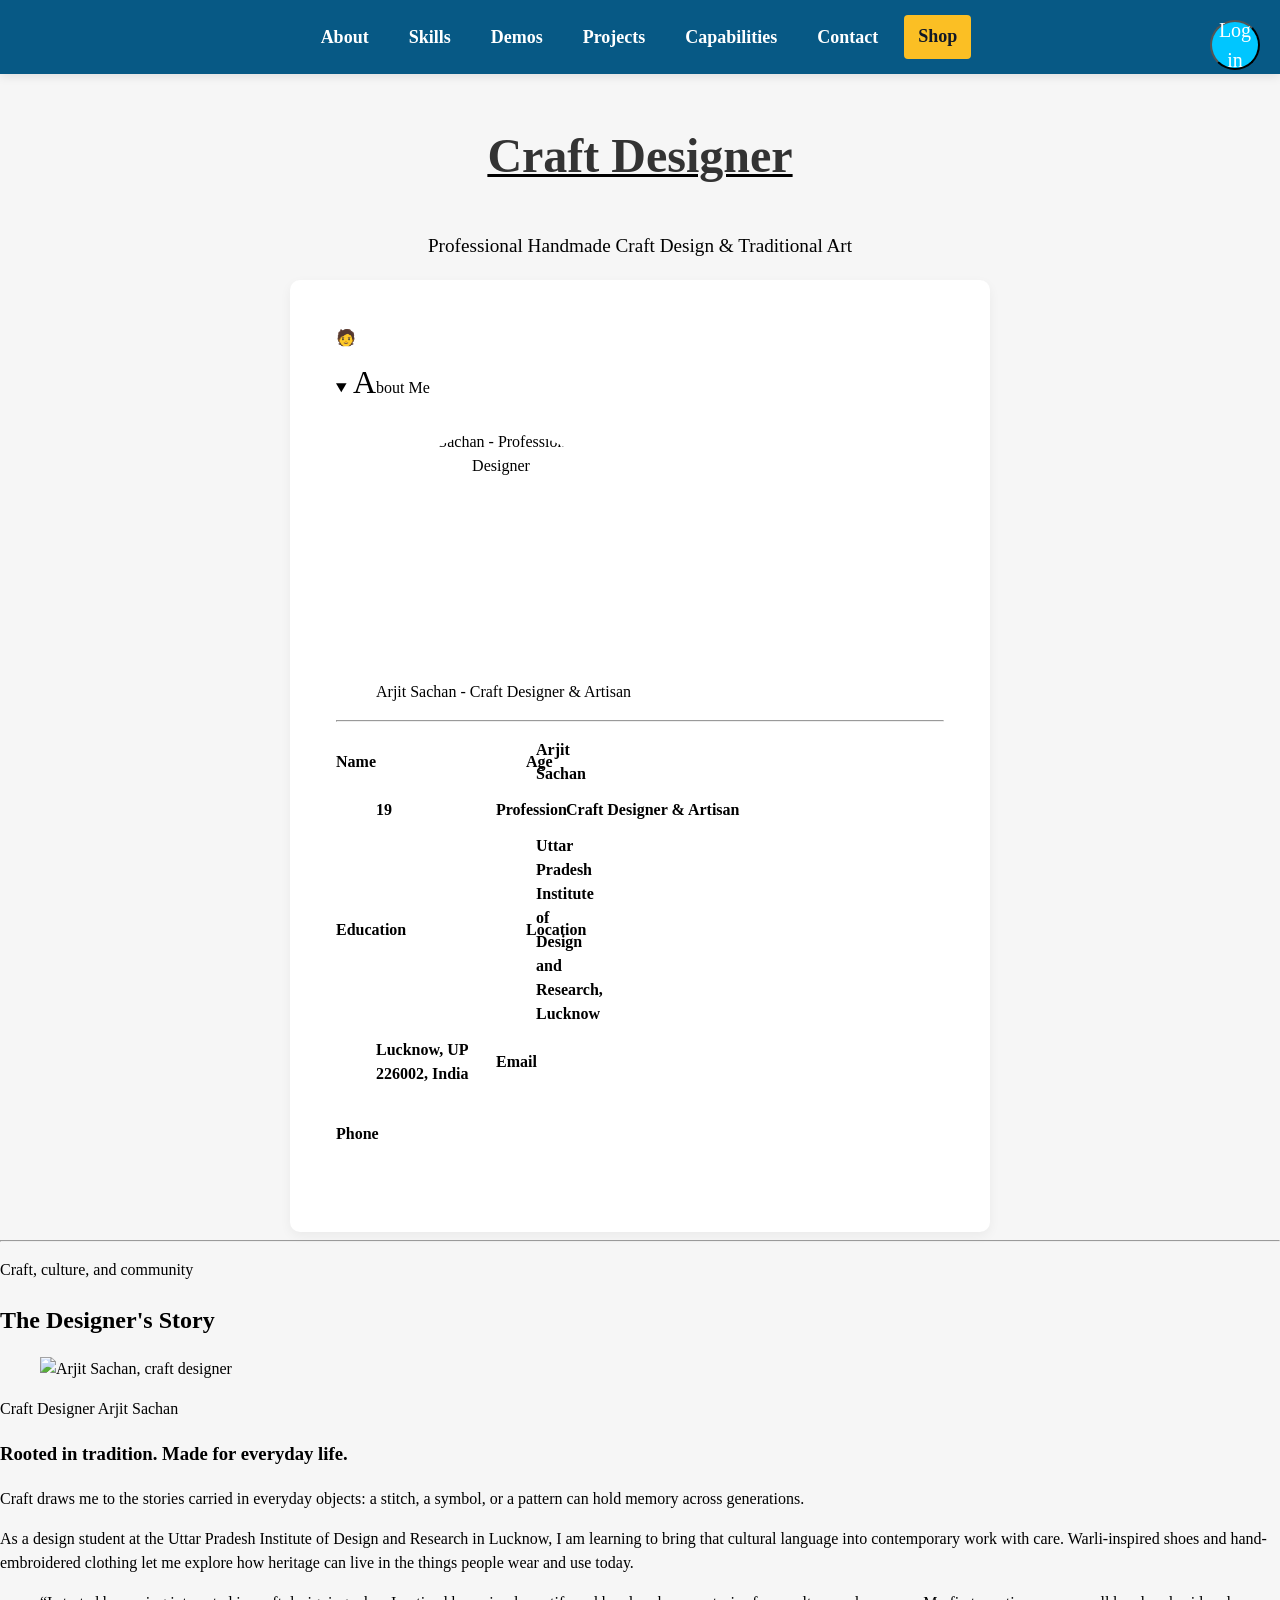
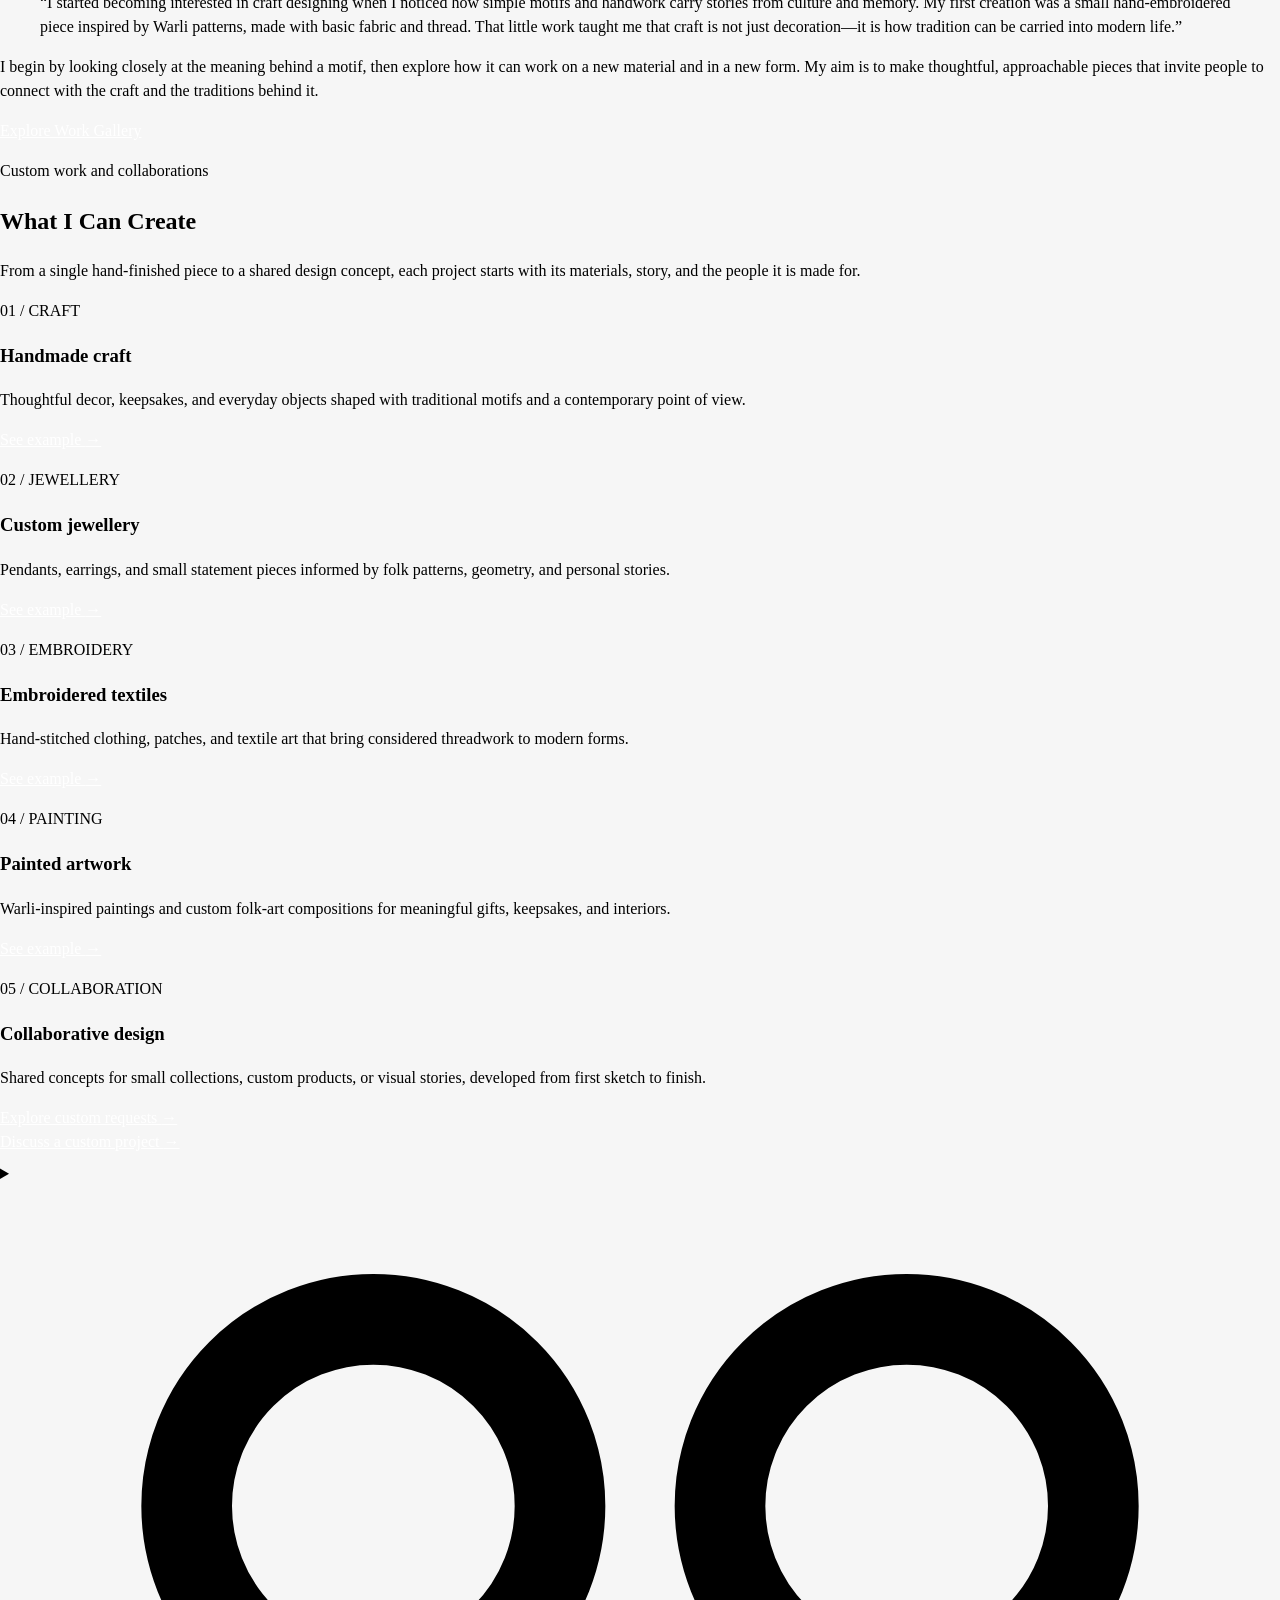
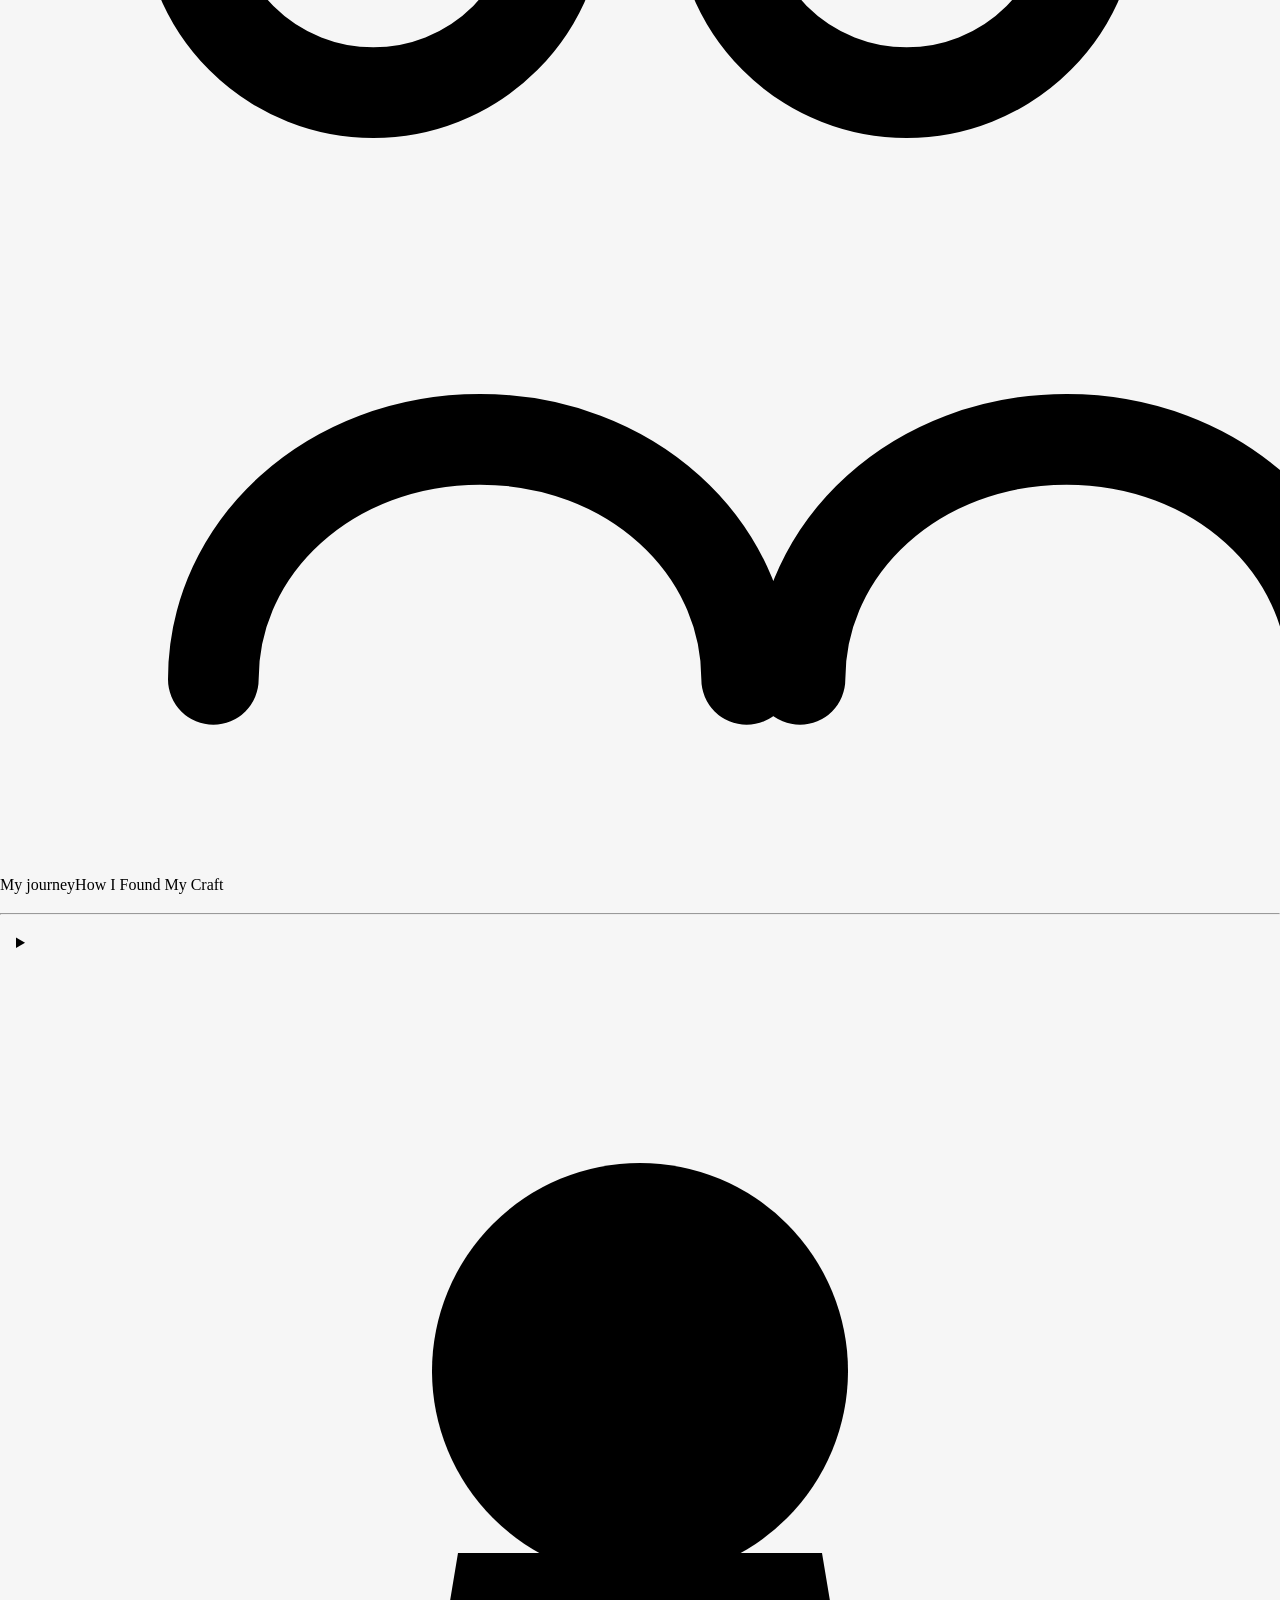
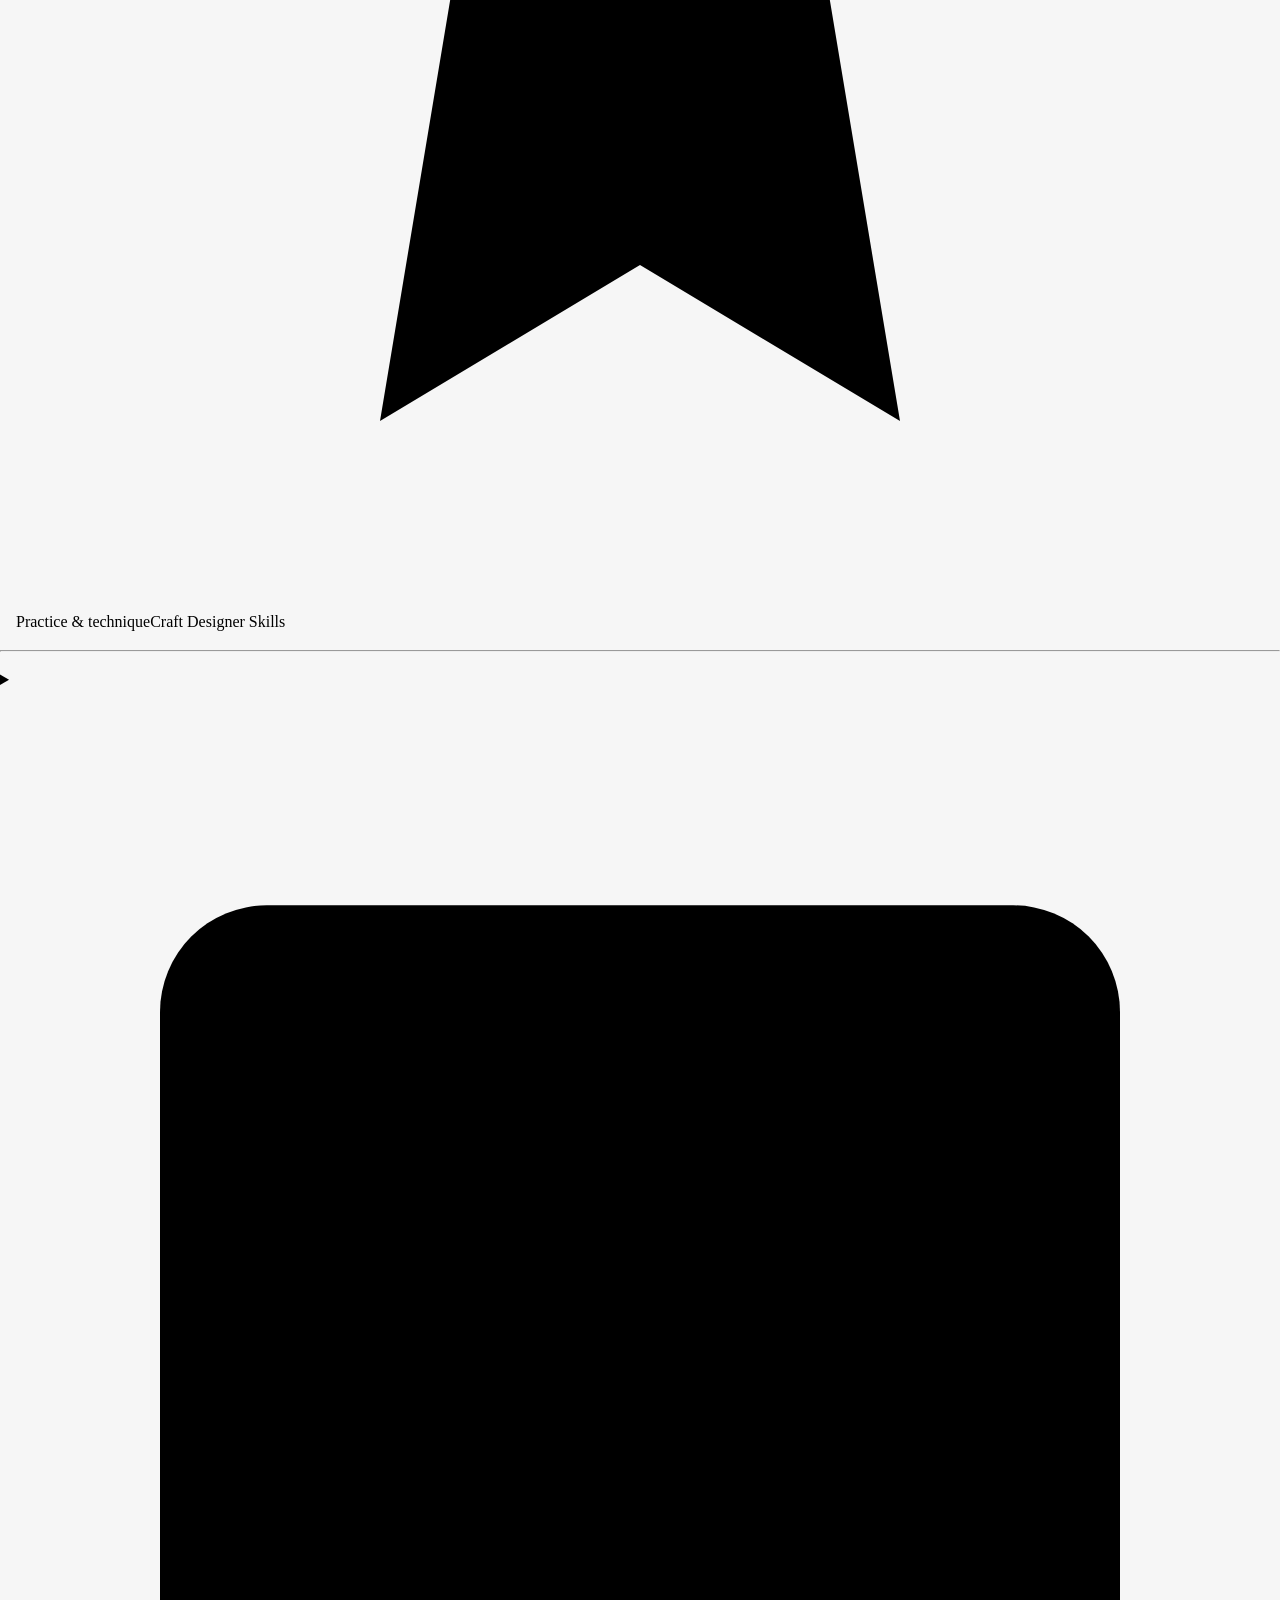
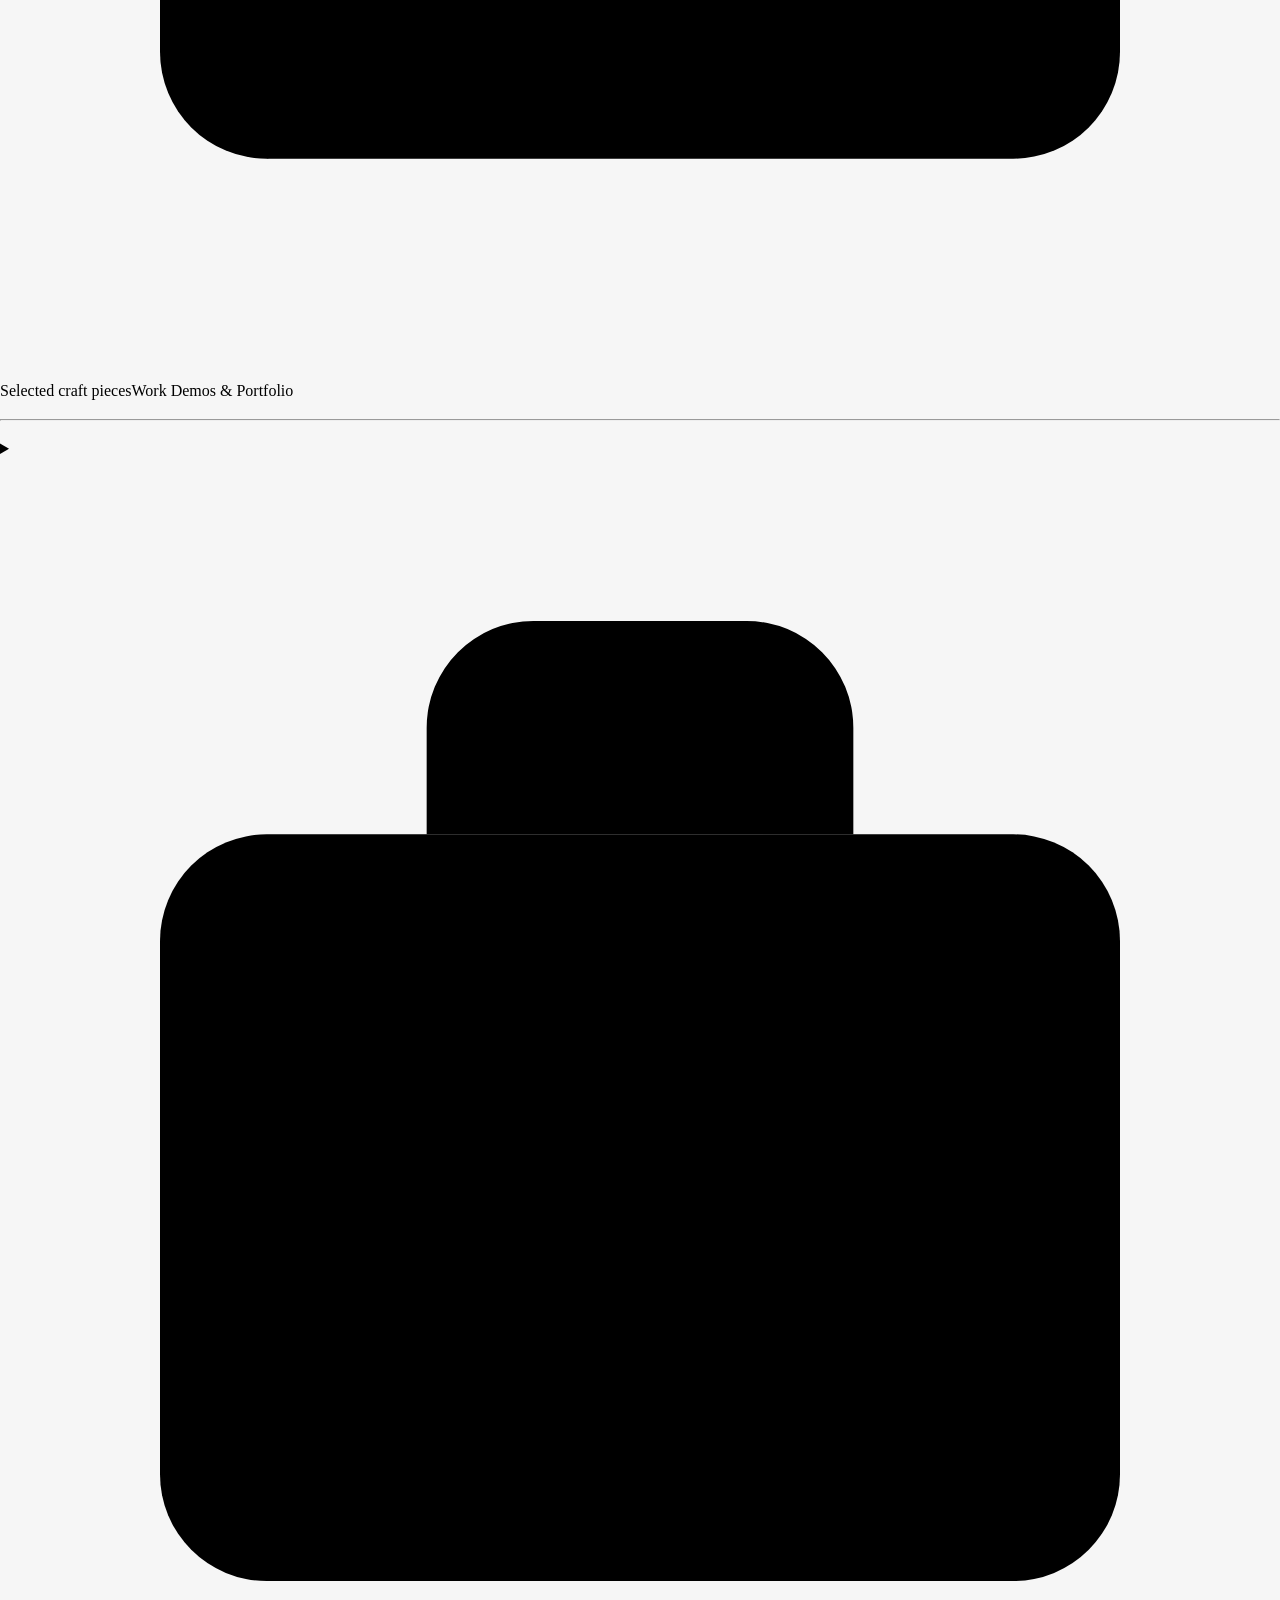
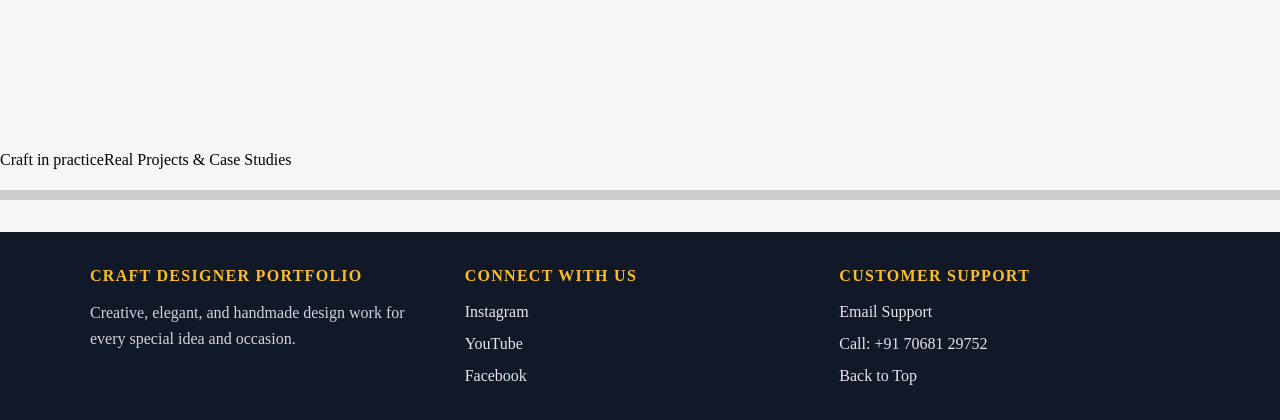
==== commit b67c977f: "Add files via upload" ====
--- a/CRAFT.html
+++ b/CRAFT.html
@@ -13,46 +13,83 @@
   <meta name="theme-color" content="#075985" />
   <link rel="canonical" href="https://yourwebsite.com/" />
   <title>Craft Designer Portfolio - Handmade Embroidery & Warli Art by Arjit Sachan</title>
+  <link rel="preconnect" href="https://fonts.googleapis.com" />
+  <link rel="preconnect" href="https://fonts.gstatic.com" crossorigin />
+  <link href="https://fonts.googleapis.com/css2?family=Allura&family=Nunito+Sans:wght@400;500;600;700&display=swap" rel="stylesheet" />
   <link rel="stylesheet" href="craftstyle.css" />
 </head> 
 <body>   
   <a class="skip-link" href="#main-content">Skip to main content</a> 
   <header id="top" class="header" role="banner">
-    <nav class="navbar"> 
-      <!-- Login Icon Button -->
-      <div class="login-btn" onclick="openLogin()">
-        <i class="fa fa-user">login</i>
-      </div>
-
-      <!-- Hidden Modal -->
-      <div id="loginModal" class="modal">
-        <div class="modal-content">
-          <span class="close" onclick="closeLogin()">&times;</span> 
-        <h1 class="log">Login</h1>
-          <input type="text" placeholder="Email or Username">
-          <input type="password" placeholder="Password">
-          <button>Login</button>
-        </div>
-      </div>
+    <nav class="navbar" aria-label="Main navigation">
 
       <ul class="nav-list">
         <li><a href="#about" class="nav-link">About</a></li>
         <li><a href="#skills" class="nav-link">Skills</a></li>
         <li><a href="#demos" class="nav-link">Demos</a></li>
-        <li><a href="gallery.html" class="nav-link">Gallery</a></li>
         <li><a href="#projects" class="nav-link">Projects</a></li>
+        <li><a href="#capabilities" class="nav-link">Capabilities</a></li>
         <li><a href="#contact" class="nav-link">Contact</a></li>
       </ul>
-      <a class="shop-button" href="shop.html" aria-label="Visit our shop">Shop</a>
+      <div class="account-actions">
+        <a class="shop-button" href="shop.html" aria-label="Visit our shop">Shop</a>
+        <button class="login-btn" type="button" aria-label="Open account form">Log in</button>
+      </div>
     </nav>
-    <div class="about-section">
+    <section class="about-section" aria-labelledby="hero-title">
       <div class="hero-1">
-        <h1 class="hero-title">Craft Designer</h1>
+        <h1 id="hero-title" class="hero-title">Craft Designer</h1> 
       </div>
       <p class="hero-text">Professional Handmade Craft Design & Traditional Art</p>
-    </div> 
+    </section>  
   </header>   
-  
+
+  <dialog id="accountDialog" class="account-dialog" aria-labelledby="account-title">
+    <div class="account-dialog-header">
+      <button class="account-dialog-close" type="button" aria-label="Close account form">&times;</button>
+    </div>
+    <section id="login" class="account-section" aria-labelledby="account-title">
+      <div class="account-layout">
+        <div class="account-intro">
+          <p class="account-kicker">Craft Designer Account</p>
+          <h2 id="account-title">Create your account</h2>
+          <p>Introduce yourself to the studio and keep your account details together.</p>
+        </div>
+        <form class="account-form" action="#" method="post">   
+          <div class="account-fields">
+            <div class="account-field">
+              <label for="account-name">Name</label>
+              <input id="account-name" name="name" type="text" autocomplete="name" placeholder="Your full name" required>
+            </div>
+            <div class="account-field">
+              <label for="account-email">Email</label>
+              <input id="account-email" name="email" type="email" autocomplete="email" placeholder="you@example.com" required>
+            </div>
+            <div class="account-field">
+              <label for="account-username">Username</label>
+              <input id="account-username" name="username" type="text" autocomplete="username" placeholder="Choose a username" required>
+            </div>
+            <div class="account-field">
+              <label for="account-age">Age</label>
+              <input id="account-age" name="age" type="number" min="14" max="120" inputmode="numeric" placeholder="14 or older" required>
+            </div>
+            <div class="account-field">
+              <label for="account-password">Password</label>
+              <input id="account-password" name="password" type="password" autocomplete="new-password" minlength="8" placeholder="Create a password" required>
+            </div>
+            <div class="account-field">
+              <label for="account-confirm-password">Confirm password</label>
+              <input id="account-confirm-password" name="confirm-password" type="password" autocomplete="new-password" minlength="8" placeholder="Enter it again" required>
+            </div>
+          </div>
+          <div class="account-form-actions">
+            <button class="account-submit" type="submit">Create account</button>
+          </div>
+        </form>
+      </div>
+    </section>
+  </dialog>
+       
   <main id="main-content" role="main">
     <details id="about" class="container" open>
       <summary>About Me</summary>
@@ -62,109 +99,236 @@
       </figure>
       <hr>
   
-      <div class="profile-grid" aria-labelledby="profile-heading">
-        <h2 id="profile-heading" class="visually-hidden">Professional Profile Details</h2>
-        <div class="label">Name</div><div class="colon">:</div><div class="value">Arjit Sachan</div>
-        <div class="label">Age</div><div class="colon">:</div><div class="value">19</div>
-        <div class="label">Profession</div><div class="colon">:</div><div class="value">Craft Designer & Artisan</div>
-        <div class="label">Education</div><div class="colon">:</div><div class="value">Uttar Pradesh Institute of Design and Research, Lucknow</div>
-        <div class="label">Location</div><div class="colon">:</div><div class="value">Lucknow, UP 226002, India</div>
-        <div class="label">Email</div><div class="colon">:</div><div class="value">arjitsachan7@email.com</div>
-        <div class="label">Phone</div><div class="colon">:</div><div class="value">+91 70681 29752</div> 
-      </div> 
+      <dl class="profile-grid">
+        <dt>Name</dt><dd>Arjit Sachan</dd>
+        <dt>Age</dt><dd>19</dd>
+        <dt>Profession</dt><dd>Craft Designer & Artisan</dd>
+        <dt>Education</dt><dd>Uttar Pradesh Institute of Design and Research, Lucknow</dd>
+        <dt>Location</dt><dd>Lucknow, UP 226002, India</dd>
+        <dt>Email</dt><dd><a href="mailto:arjitsachan7@email.com">arjitsachan7@email.com</a></dd>
+        <dt>Phone</dt><dd><a href="tel:+917068129752">+91 70681 29752</a></dd>
+      </dl>
     </details>
     <hr> 
 
-    <details class="skills-1" open>
-      <summary id="skills">Craft Designer Skills</summary>    
-      <p>The work combines artistic vision with craftsmanship, delivering pieces that are unique, elegant, and thoughtfully designed. Each project is created with care and precision, honoring traditional techniques while embracing contemporary design.</p>
+    <section class="designer-story" aria-labelledby="designer-story-section-title">
+      <header class="designer-story-header">
+        <p class="story-kicker">Craft, culture, and community</p>
+        <h2 id="designer-story-section-title">The Designer's Story</h2>
+      </header>
+      <div class="designer-story-grid">
+        <div class="story-feature">
+          <figure class="story-portrait">
+            <img src="https://raw.githubusercontent.com/sakshamsachan472-cyber/craft-designer/main/arjit%20photo.jpeg" alt="Arjit Sachan, craft designer" loading="lazy">
+            <figcaption class="visually-hidden">Portrait of Arjit Sachan</figcaption>
+          </figure>
+          <p class="story-signoff">
+            <span class="story-signature-label">Craft Designer</span>
+            <span class="story-signature">Arjit Sachan</span>
+          </p>
+        </div>
+        <div class="designer-story-content">
+          <h3 id="designer-story-title" class="designer-story-heading">Rooted in tradition. Made for everyday life.</h3>
+          <div class="designer-story-copy">
+            <p>Craft draws me to the stories carried in everyday objects: a stitch, a symbol, or a pattern can hold memory across generations.</p>
+            <p>As a design student at the Uttar Pradesh Institute of Design and Research in Lucknow, I am learning to bring that cultural language into contemporary work with care. Warli-inspired shoes and hand-embroidered clothing let me explore how heritage can live in the things people wear and use today.</p>
+            <blockquote class="story-quote">
+              “I started becoming interested in craft designing when I noticed how simple motifs and handwork carry stories from culture and memory. My first creation was a small hand-embroidered piece inspired by Warli patterns, made with basic fabric and thread. That little work taught me that craft is not just decoration—it is how tradition can be carried into modern life.”
+            </blockquote>
+            <p>I begin by looking closely at the meaning behind a motif, then explore how it can work on a new material and in a new form. My aim is to make thoughtful, approachable pieces that invite people to connect with the craft and the traditions behind it.</p>
+            <a class="story-gallery-link" href="gallery.html">Explore Work Gallery</a>
+          </div>
+        </div>
+      </div>
+    </section>
+
+    <section id="capabilities" class="capabilities-section" aria-labelledby="capabilities-title">
+      <header class="capabilities-header">
+        <div>
+          <p class="capabilities-kicker">Custom work and collaborations</p>
+          <h2 id="capabilities-title">What I Can Create</h2>
+        </div>
+        <p class="capabilities-intro">From a single hand-finished piece to a shared design concept, each project starts with its materials, story, and the people it is made for.</p>
+      </header>
+      <div class="capabilities-grid">
+        <article class="capability-card">
+          <p class="capability-index">01 / CRAFT</p>
+          <h3>Handmade craft</h3>
+          <p>Thoughtful decor, keepsakes, and everyday objects shaped with traditional motifs and a contemporary point of view.</p>
+          <a class="capability-example-link" href="shop.html#product-warli-art-shoe">See example <span aria-hidden="true">&rarr;</span></a>
+        </article>
+        <article class="capability-card">
+          <p class="capability-index">02 / JEWELLERY</p>
+          <h3>Custom jewellery</h3>
+          <p>Pendants, earrings, and small statement pieces informed by folk patterns, geometry, and personal stories.</p>
+          <a class="capability-example-link" href="shop.html#product-handmade-jewellery">See example <span aria-hidden="true">&rarr;</span></a>
+        </article>
+        <article class="capability-card">
+          <p class="capability-index">03 / EMBROIDERY</p>
+          <h3>Embroidered textiles</h3>
+          <p>Hand-stitched clothing, patches, and textile art that bring considered threadwork to modern forms.</p>
+          <a class="capability-example-link" href="shop.html#product-embroidered-shirt">See example <span aria-hidden="true">&rarr;</span></a>
+        </article>
+        <article class="capability-card">
+          <p class="capability-index">04 / PAINTING</p>
+          <h3>Painted artwork</h3>
+          <p>Warli-inspired paintings and custom folk-art compositions for meaningful gifts, keepsakes, and interiors.</p>
+          <a class="capability-example-link" href="shop.html#product-painted-artwork">See example <span aria-hidden="true">&rarr;</span></a>
+        </article>
+        <article class="capability-card">
+          <p class="capability-index">05 / COLLABORATION</p>
+          <h3>Collaborative design</h3>
+          <p>Shared concepts for small collections, custom products, or visual stories, developed from first sketch to finish.</p>
+          <a class="capability-example-link" href="shop.html#product-customised-items">Explore custom requests <span aria-hidden="true">&rarr;</span></a>
+        </article>
+      </div>
+      <a class="capabilities-cta" href="#contact">Discuss a custom project <span aria-hidden="true">&rarr;</span></a>
+    </section>
+
+    <details class="journey-quote-panel">
+      <summary>
+        <svg class="details-icon" viewBox="0 0 24 24" aria-hidden="true" focusable="false"><path d="M7 9.5a3.5 3.5 0 1 1 0-7 3.5 3.5 0 0 1 0 7Zm10 0a3.5 3.5 0 1 1 0-7 3.5 3.5 0 0 1 0 7ZM4 20.5c0-2.5 2.2-4.5 5-4.5s5 2 5 4.5M15 20.5c0-2.5 2.2-4.5 5-4.5s5 2 5 4.5" fill="none" stroke="currentColor" stroke-linecap="round" stroke-linejoin="round" stroke-width="1.7"></path></svg>
+        <span class="details-summary-copy"><span class="details-summary-label">My journey</span><span class="details-summary-title">How I Found My Craft</span></span>
+      </summary>
+      <div class="quote-grid">
+        <blockquote class="quote-card quote-card-gold">
+          <p>“I started becoming interested in craft designing when I noticed how even the smallest motifs carry memories, culture, and emotion in them.”</p>
+          <footer>— Arjit Sachan</footer>
+        </blockquote>
+        <blockquote class="quote-card quote-card-forest">
+          <p>“When I joined college, I began learning design more seriously, and that is where I understood how tradition can be reshaped into new stories.”</p>
+          <footer>— College journey</footer>
+        </blockquote>
+        <blockquote class="quote-card quote-card-ivory">
+          <p>“My first handmade piece was a small embroidered work inspired by Warli patterns. It felt simple, but it taught me how tradition can become modern.”</p>
+          <footer>— First creation</footer>
+        </blockquote>
+        <blockquote class="quote-card quote-card-gold">
+          <p>“The idea of Warli shoes came when I wanted to carry the rhythm of tribal art into everyday life, where people could wear culture as a living expression.”</p>
+          <footer>— Warli shoe concept</footer>
+        </blockquote>
+        <blockquote class="quote-card quote-card-forest">
+          <p>“Warli art feels like a quiet poem in geometry—circles, lines, and stories of home, harvest, dance, and togetherness, all moving gently in a single rhythm.”</p>
+          <footer>— Cultural inspiration</footer>
+        </blockquote>
+      </div>
+    </details>
+    <hr>
+
+    <details class="skills-1">
+      <summary id="skills">
+        <svg class="details-icon" viewBox="0 0 24 24" aria-hidden="true" focusable="false"><circle cx="12" cy="8" r="4"></circle><path d="m8.5 11.5-1.5 9 5-3 5 3-1.5-9"></path></svg>
+        <span class="details-summary-copy"><span class="details-summary-label">Practice &amp; technique</span><span class="details-summary-title">Craft Designer Skills</span></span>
+      </summary>
+      <p class="skills-intro">Good craft begins with curiosity: understanding a material, learning its techniques, and noticing the stories behind an idea. I bring these elements together with patience and care, respecting traditional knowledge while exploring thoughtful forms for contemporary life.</p>
   
       <div class="row">
-        <div id="basic" class="box">
-          <h2>Craft Designer Skills</h2>
+        <article id="basic" class="box">
+          <h2>Craft &amp; Material Skills</h2>
           <img class="skills-img" src="https://th.bing.com/th/id/OIP.TM-cXn9MrnkjtQ9M7yG9tgHaE3?w=233&h=180&c=7&r=0&o=7&dpr=1.3&pid=1.7&rm=3" alt="Basic Craft Designer Skills - Materials and Techniques" loading="lazy"> 
-          <div class="label">Material Sensibility</div><div class="value">Understanding how different materials (wood, clay, textiles, paper, metals) behave and how to use them creatively.</div>
-          <div class="label">Handcraft Techniques</div><div class="value">Skills in carving, weaving, pottery, origami, embroidery, and other traditional craft methods.</div>
-          <div class="label">Visual Design</div><div class="value">Strong grasp of color theory, typography, layout, and composition.</div>
-          <div class="label">Prototyping</div><div class="value">Ability to create mock-ups and prototypes to test ideas and refine designs.</div>
-        </div>
-
-        <div id="creative" class="box">
+          <dl class="skill-list">
+            <div><dt>Material selection</dt><dd>Choosing materials for how they feel, perform, and support the purpose of a piece.</dd></div>
+            <div><dt>Handcraft techniques</dt><dd>Working with methods such as embroidery, weaving, pottery, carving, and paper craft.</dd></div>
+            <div><dt>Visual composition</dt><dd>Bringing color, shape, pattern, and typography together into a balanced design.</dd></div>
+            <div><dt>Prototyping</dt><dd>Building samples to test an idea, learn from it, and refine the details.</dd></div>
+          </dl>
+        </article>
+
+        <article id="creative" class="box">
           <h2>Creative & Strategic Skills</h2>
-          <img class="skills-img" src="[data-uri]" alt="Creative Skills - Design Thinking and Innovation" loading="lazy">
-          <div class="label">Design Thinking</div><div class="value">Problem-solving through iterative design processes and user research.</div>
-          <div class="label">Storytelling</div><div class="value">Presenting craft work with narratives that connect emotionally with audiences.</div>
-          <div class="label">Innovation</div><div class="value">Combining traditional craft methods with modern design trends.</div>
-          <div class="label">Sustainability</div><div class="value">Using eco-friendly materials and sustainable production processes.</div>
-        </div>
-
-        <div id="human-centered" class="box">
-          <h2>Human-Centered & Soft Skills</h2>
+          <img class="skills-img" src="https://globalhrworld.com/wp-content/uploads/2025/02/Elements-of-Strategic-Thinking-Skills.jpg" alt="Elements of strategic thinking skills" loading="lazy">
+          <dl class="skill-list">
+            <div><dt>Design thinking</dt><dd>Researching a brief, exploring ideas, and developing considered design directions.</dd></div>
+            <div><dt>Visual storytelling</dt><dd>Communicating a piece's inspiration, process, and meaning with clarity.</dd></div>
+            <div><dt>Creative problem-solving</dt><dd>Connecting traditional methods with new materials and contemporary needs.</dd></div>
+            <div><dt>Sustainable choices</dt><dd>Considering materials, durability, and production impact throughout the process.</dd></div>
+          </dl>
+        </article>
+
+        <article id="human-centered" class="box">
+          <h2>Human-Centered &amp; Collaboration Skills</h2>
           <img class="skills-img" src="https://th.bing.com/th/id/OIP.yki8HWZ-POfDiFZF5OruIgHaGG?w=197&h=180&c=7&r=0&o=7&dpr=1.3&pid=1.7&rm=3" alt="Human-Centered Design - Empathy and Collaboration" loading="lazy">
-          <div class="label">Empathy</div><div class="value">Understanding user needs and designing for real people and their stories.</div>
-          <div class="label">Cultural Intelligence</div><div class="value">Sensitivity to traditions, heritage, and local aesthetics in design.</div>
-          <div class="label">Collaboration</div><div class="value">Working effectively with artisans, clients, and cross-disciplinary teams.</div>
-          <div class="label">Communication</div><div class="value">Explaining design choices clearly to clients and in professional portfolios.</div>
-        </div>
+          <dl class="skill-list">
+            <div><dt>Empathy</dt><dd>Listening closely and designing with people's needs and perspectives in mind.</dd></div>
+            <div><dt>Cultural awareness</dt><dd>Approaching heritage, symbolism, and local traditions with respect.</dd></div>
+            <div><dt>Collaboration</dt><dd>Sharing ideas and working constructively with artisans, clients, and peers.</dd></div>
+            <div><dt>Communication</dt><dd>Presenting concepts clearly, welcoming feedback, and explaining design decisions.</dd></div>
+          </dl>
+        </article>
       </div>  
+      <div class="details-close-wrap"><button class="details-close" type="button">Close Skills</button></div>
     </details>   
     <hr> 
 
-    <details id="demos" class="demo-1" open>
-      <summary>Work Demos & Portfolio</summary>
-      <p>Examples of creative projects and sample work showcasing craftsmanship and design quality. Each piece represents artistic excellence and attention to detail.</p>
-      <span style="font-weight:bold; color:#b22222;">🔍 Click any image to view full details and zoom functionality</span>
+    <details id="demos" class="demo-1">
+      <summary>
+        <svg class="details-icon" viewBox="0 0 24 24" aria-hidden="true" focusable="false"><rect x="3" y="4" width="18" height="16" rx="2"></rect><circle cx="8.5" cy="9" r="1.5"></circle><path d="m21 15-5-5L5 20"></path></svg>
+        <span class="details-summary-copy"><span class="details-summary-label">Selected craft pieces</span><span class="details-summary-title">Work Demos &amp; Portfolio</span></span>
+      </summary>
+      <p class="demo-intro">A collection of embroidered shirt studies exploring how heritage-inspired motifs can find a place in contemporary clothing. Each piece focuses on thoughtful pattern, careful handwork, and a considered finish.</p>
       <div class="demo-gallery">
-        <div class="demo-item" tabindex="0" role="button" aria-label="View details for Parang Elegance Embroidery Shirt">
+        <article class="demo-item" tabindex="0" role="button" aria-label="View details for Parang Elegance Embroidery Shirt">
           <img class="demo-img" src="https://raw.githubusercontent.com/sakshamsachan472-cyber/shirt-/main/shirt%201.jpeg" alt="Parang Elegance Handmade Indonesian Embroidery Shirt" loading="lazy">
           <h2 class="demo-title1">Parang Elegance</h2>
           <h3 class="demo-title12">Handmade Indonesian Embroidery</h3>
-          <p>Full-sleeve shirt with Kawung motif embroidery. Ancient Javanese design symbolizing purity and balance. Suitable for office wear and evening events.</p>
-        </div>
-
-        <div class="demo-item" tabindex="0" role="button" aria-label="View details for Shirt 2">
+          <p>A full-sleeve shirt pairing a heritage-inspired motif with a clean, contemporary silhouette.</p>
+        </article>
+
+        <article class="demo-item" tabindex="0" role="button" aria-label="View details for Shirt 2">
           <img class="demo-img" src="https://raw.githubusercontent.com/sakshamsachan472-cyber/shirt-/main/shirt%202.jpeg" alt="Embroidered Design Shirt 2" loading="lazy">
-          <h2 class="demo-title1">Traditional Design</h2>
-          <h3 class="demo-title12">Artisan Crafted</h3>
-          <p>Handmade embroidery featuring traditional patterns with modern styling.</p>
-        </div>
-
-        <div class="demo-item" tabindex="0" role="button" aria-label="View details for Shirt 3">
+          <h2 class="demo-title1">Everyday Heritage</h2>
+          <h3 class="demo-title12">Artisan-Crafted Embroidery</h3>
+          <p>A hand-finished shirt bringing traditional pattern into a simple, wearable form.</p>
+        </article>
+
+        <article class="demo-item" tabindex="0" role="button" aria-label="View details for Shirt 3">
           <img class="demo-img" src="https://raw.githubusercontent.com/sakshamsachan472-cyber/shirt-/main/shirt%203.jpeg" alt="Embroidered Design Shirt 3" loading="lazy">
-          <h2 class="demo-title1">Artisan Collection</h2>
-          <h3 class="demo-title12">Hand Stitched</h3>
-          <p>Detailed embroidery work showcasing traditional techniques.</p>
-        </div>  
-
-        <div class="demo-item" tabindex="0" role="button" aria-label="View details for Shirt 4">
+          <h2 class="demo-title1">Stitch &amp; Detail</h2>
+          <h3 class="demo-title12">Hand-Stitched Composition</h3>
+          <p>An embroidery study focused on the rhythm of line, careful stitching, and considered placement.</p>
+        </article>  
+
+        <article class="demo-item" tabindex="0" role="button" aria-label="View details for Shirt 4">
           <img class="demo-img" src="https://raw.githubusercontent.com/sakshamsachan472-cyber/shirt-/main/shirt%204.jpeg" alt="Embroidered Design Shirt 4" loading="lazy">
-          <h2 class="demo-title1">Heritage Designs</h2>
-          <h3 class="demo-title12">Cultural Craftsmanship</h3>
-          <p>Blending traditional heritage with contemporary aesthetics.</p>
-        </div>
-
-        <div class="demo-item" tabindex="0" role="button" aria-label="View details for Shirt 5">
+          <h2 class="demo-title1">Heritage, Reworked</h2>
+          <h3 class="demo-title12">Culture-Led Craftsmanship</h3>
+          <p>Traditional influence meets a modern silhouette for a design that feels both rooted and current.</p>
+        </article>
+
+        <article class="demo-item" tabindex="0" role="button" aria-label="View details for Shirt 5">
           <img class="demo-img" src="https://raw.githubusercontent.com/sakshamsachan472-cyber/shirt-/main/shirt%205.jpeg" alt="Embroidered Design Shirt 5" loading="lazy">
-          <h2 class="demo-title1">Classic Elegance</h2>
-          <h3 class="demo-title12">Timeless Patterns</h3>
-          <p>Sophisticated embroidery work for refined tastes.</p>
-        </div>
-
-        <div class="demo-item" tabindex="0" role="button" aria-label="View details for Shirt 6">
+          <h2 class="demo-title1">Quiet Elegance</h2>
+          <h3 class="demo-title12">Timeless Pattern</h3>
+          <p>A restrained arrangement of pattern and detail keeps the focus on the handwork.</p>
+        </article>
+
+        <article class="demo-item" tabindex="0" role="button" aria-label="View details for Shirt 6">
           <img class="demo-img" src="https://raw.githubusercontent.com/sakshamsachan472-cyber/shirt-/main/shirt%206.jpeg" alt="Embroidered Design Shirt 6" loading="lazy">
-          <h2 class="demo-title1">Exclusive Design</h2>
-          <h3 class="demo-title12">Premium Collection</h3>
-          <p>Limited edition handcrafted embroidery pieces.</p>
-        </div>
+          <h2 class="demo-title1">Crafted Statement</h2>
+          <h3 class="demo-title12">Contemporary Embroidery</h3>
+          <p>A distinctive piece shaped by hand-finished details, balanced pattern, and a confident contemporary feel.</p>
+        </article>
       </div>     
+      <div class="details-close-wrap"><button class="details-close" type="button">Close Demos</button></div>
     </details> 
     <hr>    
 
-    <details id="projects" class="projects-1" open>
-      <summary>Real Projects & Case Studies</summary>
-      <p>Completed works that demonstrate the ability to transform ideas into reality with originality, precision, and professional craftsmanship.</p>
+    <details id="projects" class="projects-1">
+      <summary>
+        <svg class="details-icon" viewBox="0 0 24 24" aria-hidden="true" focusable="false"><rect x="3" y="7" width="18" height="14" rx="2"></rect><path d="M8 7V5a2 2 0 0 1 2-2h4a2 2 0 0 1 2 2v2M3 12h18M10 12v2h4v-2"></path></svg>
+        <span class="details-summary-copy"><span class="details-summary-label">Craft in practice</span><span class="details-summary-title">Real Projects &amp; Case Studies</span></span>
+      </summary>
+      <div class="project-intro-panel">
+        <p class="project-intro-kicker">Selected outcome</p>
+        <p class="project-intro-copy">Completed works that demonstrate the ability to transform ideas into reality with originality, precision, and professional craftsmanship.</p>
+        <div class="project-badges" aria-label="Project highlights">
+          <span>Case study</span>
+          <span>Art-led design</span>
+          <span>Craftsmanship</span>
+        </div>
+      </div>
    
-      <div class="project-1">
+      <article class="project-1 project-video">
         <div class="vid-1">
           <video controls class="shoe-vid" aria-label="Warli Art Inspired Shoes - Video Demonstration">
             <source src="https://raw.githubusercontent.com/sakshamsachan472-cyber/craft-designer/2b57cafa504973f8b7a39ed8c520fc420c164064/shoe%20vid%201.mp4" type="video/mp4">
@@ -179,38 +343,36 @@
           <p>Known for its simple yet expressive geometric patterns.</p> 
           <p>Traditionally, Warli paintings were created on mud walls using rice paste, depicting scenes of daily life, nature, and community rituals.</p>
         </div>
-      </div>
-      
-      <div class="divider"></div>     
-      <div class="project-1">
-        <div class="shoe-img">
-          <img class="shoe-img1" src="https://raw.githubusercontent.com/sakshamsachan472-cyber/craft-designer/2b57cafa504973f8b7a39ed8c520fc420c164064/shoe%201.jpeg" alt="Warli Art Inspired Shoe Design 1" loading="lazy">
-          <a href="shop.html#product-2" class="product-link view-product-btn" aria-label="View and purchase this shoe design">View Product</a>
-        </div>
-        <div> 
-          <h3>✨ Key Features of Warli Art</h3>
-          <p><strong>Geometric Shapes:</strong> Circles, triangles, and squares represent humans, animals, and natural elements.</p>
-          <p><strong>Storytelling:</strong> Shows farming, dancing, hunting, and community life.</p>
-          <p><strong>Minimalist Style:</strong> Simple lines and forms with deep symbolic meaning.</p>
-          <p><strong>Cultural Roots:</strong> Reflects harmony with nature and community values.</p> 
-        </div>
-      </div>
+      </article>
       
       <div class="divider"></div>
-      <div class="project-1">
-        <div class="container-1">
-          <img class="shoe-img2" src="https://raw.githubusercontent.com/sakshamsachan472-cyber/craft-designer/2b57cafa504973f8b7a39ed8c520fc420c164064/shoe%202.jpeg" alt="Warli Art Women's Circle Design on Shoe" loading="lazy">
-        </div>
-        <div class="dance">
-          <h3>✨ Women's Circle Motif Meaning</h3> 
-          <p>The women's circle is inspired by Warli art, where tribal women dance together in harmony.</p> 
-          <p>It symbolizes <strong>unity, celebration, and timeless community bonds</strong>.</p> 
-          <p>Heritage tradition reimagined on contemporary sneakers.</p>
-          <h3>✨ "Home" Symbol in Warli Art</h3>
-          <p>The home motif represents more than shelter—it symbolizes <strong>belonging, safety, and community heartbeat</strong>.</p>
-          <p>Paired with the women's circle, it tells a story of <strong>unity, tradition, and joyful living together</strong>.</p>
-        </div>
-      </div>
+      <article class="shoe-showcase">
+        <div class="shoe-gallery">
+          <figure class="shoe-card">
+            <img class="shoe-img1" src="https://raw.githubusercontent.com/sakshamsachan472-cyber/craft-designer/2b57cafa504973f8b7a39ed8c520fc420c164064/shoe%201.jpeg" alt="Warli Art inspired shoe design with geometric motifs" loading="lazy">
+            <figcaption>
+              <a href="shop.html#product-2" class="product-link view-product-btn" aria-label="View and purchase this shoe design">View Product</a>
+              <h3>Key Features of Warli Art</h3>
+              <ul>
+                <li><strong>Geometric shapes:</strong> Circles, triangles, and squares represent people, animals, and nature.</li>
+                <li><strong>Storytelling:</strong> Scenes of farming, dance, hunting, and community life.</li>
+                <li><strong>Minimalist style:</strong> Simple lines and forms with symbolic meaning.</li>
+                <li><strong>Cultural roots:</strong> Harmony with nature and community values.</li>
+              </ul>
+            </figcaption>
+          </figure>
+          <figure class="shoe-card">
+            <img class="shoe-img2" src="https://raw.githubusercontent.com/sakshamsachan472-cyber/craft-designer/2b57cafa504973f8b7a39ed8c520fc420c164064/shoe%202.jpeg" alt="Warli Art women's circle motif on a contemporary shoe" loading="lazy">
+            <figcaption>
+              <h3>Women's Circle Motif</h3>
+              <p>The women's circle is inspired by Warli art, where tribal women dance together in harmony. It symbolizes <strong>unity, celebration, and community bonds</strong>.</p>
+              <h3>"Home" Symbol</h3>
+              <p>The home motif represents <strong>belonging, safety, and community</strong>. Together, these motifs reimagine heritage on contemporary sneakers.</p>
+            </figcaption>
+          </figure>
+        </div>
+      </article>
+      <div class="details-close-wrap"><button class="details-close" type="button">Close Projects</button></div>
     </details>
     <div class="divider"></div>
 
@@ -248,32 +410,17 @@
   <!-- Image Lightbox Modal for Portfolio -->
   <div id="imageModal" class="modal" role="dialog" aria-modal="true" aria-labelledby="modalTitle" aria-hidden="true" hidden>
     <button type="button" class="close" aria-label="Close image modal">&times;</button>
-    <div class="zoom-controls" role="toolbar" aria-label="Image zoom controls">
-      <button id="zoomOut" class="zoom-btn" aria-label="Zoom out the image">−</button>
-      <span id="zoomLevel" class="zoom-level" aria-live="polite">100%</span>
-      <button id="zoomIn" class="zoom-btn" aria-label="Zoom in the image">+</button>
-      <button id="zoomReset" class="zoom-btn reset" aria-label="Reset zoom to 100%">Reset</button>
-    </div>
     <div class="modal-content" id="modalContent" aria-live="polite">
       <h2 id="modalTitle" class="visually-hidden">Portfolio Image Details</h2>
     </div>
   </div>
 
   <script>
-    // Demo Item Lightbox Functionality with Zoom
+    // Demo item detail lightbox
     const modal = document.getElementById('imageModal');
     const modalContent = document.getElementById('modalContent');
-    const closeBtn = document.querySelector('.close');
+    const closeBtn = modal.querySelector('.close');
     let lastFocusedElement;
-    const zoomInBtn = document.getElementById('zoomIn');
-    const zoomOutBtn = document.getElementById('zoomOut');
-    const zoomResetBtn = document.getElementById('zoomReset');
-    const zoomLevelDisplay = document.getElementById('zoomLevel');
-    
-    let currentZoom = 100;
-    const minZoom = 50;
-    const maxZoom = 300;
-    const zoomStep = 20;
     
     // Get all demo items
     const demoItems = document.querySelectorAll('.demo-item');
@@ -284,8 +431,6 @@
         modal.hidden = false;
         modal.setAttribute('aria-hidden', 'false');
         modal.style.display = 'block';
-        currentZoom = 100;
-        updateZoom();
         
         // Clone the demo-item and display it in modal
         const clone = this.cloneNode(true);
@@ -317,52 +462,6 @@
       });
     });
     
-    // Zoom functions
-    function updateZoom() {
-      const modalDemoItem = modalContent.querySelector('.modal-demo-item');
-      if (modalDemoItem) {
-        modalDemoItem.style.transform = `scale(${currentZoom / 100})`;
-      }
-      zoomLevelDisplay.textContent = currentZoom + '%';
-    }
-    
-    zoomInBtn.addEventListener('click', function() {
-      if (currentZoom < maxZoom) {
-        currentZoom += zoomStep;
-        updateZoom();
-      }
-    });
-    
-    zoomOutBtn.addEventListener('click', function() {
-      if (currentZoom > minZoom) {
-        currentZoom -= zoomStep;
-        updateZoom();
-      }
-    });
-    
-    zoomResetBtn.addEventListener('click', function() {
-      currentZoom = 100;
-      updateZoom();
-    });
-    
-    // Scroll wheel zoom
-    modalContent.addEventListener('wheel', function(event) {
-      event.preventDefault();
-      if (event.deltaY < 0) {
-        // Scroll up - zoom in
-        if (currentZoom < maxZoom) {
-          currentZoom += zoomStep;
-          updateZoom();
-        }
-      } else {
-        // Scroll down - zoom out
-        if (currentZoom > minZoom) {
-          currentZoom -= zoomStep;
-          updateZoom();
-        }
-      }
-    });
-    
     // Close modal when X is clicked
     closeBtn.addEventListener('click', function() {
       closeModal();
@@ -381,21 +480,32 @@
         closeModal();
       }
     });
-    function openLogin() {
-  document.getElementById("loginModal").style.display = "flex";
-}
-
-function closeLogin() {
-  document.getElementById("loginModal").style.display = "none";
-}
-
-// Optional: close modal when clicking outside
-window.onclick = function(event) {
-  const modal = document.getElementById("loginModal");
-  if (event.target === modal) {
-    modal.style.display = "none";
-  }
-}
+    document.querySelectorAll('.details-close').forEach((button) => {
+      button.addEventListener('click', () => {
+        const detailsElement = button.closest('details');
+        const summaryElement = detailsElement.querySelector('summary');
+        detailsElement.open = false;
+        summaryElement.focus();
+      });
+    });
+
+    const accountDialog = document.getElementById('accountDialog');
+    const accountOpenButton = document.querySelector('.login-btn');
+    const accountCloseButton = accountDialog.querySelector('.account-dialog-close');
+
+    accountOpenButton.addEventListener('click', () => accountDialog.showModal());
+    accountCloseButton.addEventListener('click', () => accountDialog.close());
+    accountDialog.addEventListener('click', (event) => {
+      if (event.target === accountDialog) {
+        accountDialog.close();
+      }
+    });
+    document.addEventListener('keydown', (event) => {
+      if (event.key === 'Escape' && accountDialog.open) {
+        event.preventDefault();
+        accountDialog.close();
+      }
+    });
 
   </script>
 </body>
--- a/craftstyle.css
+++ b/craftstyle.css
@@ -1,12 +1,129 @@
 * {
     box-sizing: border-box;
 }
+
+/* Round button in corner */
+.login-btn {
+  position: absolute;
+  top: 20px;
+  right: 20px;
+  width: 50px;
+  height: 50px; 
+  background-color: #00c6ff;
+  border-radius: 50%;
+  display: flex;
+  justify-content: center;
+  align-items: center;
+  color: #fff;
+  font-size: 20px;
+  cursor: pointer;
+  transition: 0.3s ease;
+}
+.login-btn:hover {
+  background-color: #0072ff;
+  transform: scale(1.1);
+}
+
+/* Modal background */
+.modal {
+  display: none; /* hidden by default */
+  position: fixed;
+  top: 0; left: 0;
+  width: 100%; height: 100%;
+  background: rgba(0,0,0,0.6);
+  justify-content: center;
+  align-items: center;
+}
+
+/* Modal box */
+.modal-content {
+  background: #fff;
+  padding: 30px;
+  border-radius: 8px;
+  width: 300px;
+  text-align: center;
+}
+
+/* Close button */
+.close {
+  float: right;
+  font-size: 24px;
+  cursor: pointer;
+}
+  
+.log {
+  font-size: 24px;
+  margin-bottom: 20px;
+  color: #333;
+  font-family: cursive; 
+}
+
+img,
+video,
+iframe,
+embed,
+object { 
+  display: block;
+  max-width: 100%;
+}
+
+main,
+section,
+article,
+details,
+figure,
+.box,
+.demo-item {
+  min-width: 0;
+}
+.skip-link {
+  position: absolute;
+  left: -999px;
+  top: auto;
+  width: 1px;
+  height: 1px;  
+  overflow: hidden;
+}
+
+.skip-link:focus {
+  position: static;
+  left: 0;
+  width: auto;
+  height: auto;
+  background: #fff;
+  padding: 8px;
+  z-index: 1000;
+}
+
+:focus-visible {
+  outline: 3px solid #fbbf24;
+  outline-offset: 3px;
+}
+
+.visually-hidden { 
+  position: absolute !important;
+  height: 1px;
+  width: 1px;
+  overflow: hidden;
+  clip: rect(1px, 1px, 1px, 1px);
+  white-space: nowrap;
+}
+
+
+.nav-list {
+  list-style: none;
+  margin: 0;
+  padding: 0;
+  display: flex;
+  gap: 1rem;
+}
 body{
     background-color:   #f6f6f6;
-    padding-top: 80px; /* space for fixed navbar */
+    padding-top: 80px;
     margin: 0;
     line-height: 1.5;
     width: 100%;
+    overflow-y: auto;
 }
 
 .navbar,
@@ -17,7 +134,7 @@
     right: 0;
     z-index: 1000;
     color: white;
-    background-color: skyblue;
+    background-color: #075985;
     width: 100%;
     font-size: large;
     padding: 15px 20px;
@@ -35,6 +152,18 @@
   .skills-nav {
     flex-direction: column;
     align-items: flex-start;
+    padding: 10px 12px;
+    gap: 8px;
+  }
+
+  .nav-list { 
+    width: 100%;
+    flex-wrap: wrap;
+    gap: 6px 12px;
+  }
+
+  .shop-button {
+    align-self: stretch;
   }
 }
 
@@ -43,6 +172,45 @@
     text-decoration: none;
     font-weight: 600;
     white-space: nowrap;
+    padding: 8px 12px;
+    border-radius: 4px;
+    transition: all 0.3s ease;
+}
+
+.nav-link:hover {
+    background-color: rgba(255, 255, 255, 0.2);
+    text-decoration: underline;
+}
+
+.shop-button {
+  display: inline-block;
+  min-height: 44px;
+  padding: 8px 14px;
+  background: #fbbf24;
+  color: #111827;
+  border-radius: 4px;
+  font-weight: 700;
+  text-decoration: none;
+  white-space: nowrap;
+  transition: all 0.3s ease;
+}
+
+.shop-button:hover,
+.shop-button:visited { 
+  color: #111827;
+  background: #f59e0b;
+  transform: translateY(-2px);
+  box-shadow: 0 4px 8px rgba(0, 0, 0, 0.2);
+}
+
+summary {
+  cursor: pointer;
+  min-height: 44px;
+  padding: 8px 0;
+}
+
+.demo-item[role="button"] {
+  cursor: pointer;
 }
 
 .hero-1{
@@ -56,8 +224,8 @@
     font-size: 3em;
     display: inline-block;
     text-decoration-line: underline;
-    text-decoration-color: black;      /* underline color */
-    text-decoration-thickness: 3px;  /* thickness of underline */
+    text-decoration-color: black;
+    text-decoration-thickness: 3px;
     white-space: nowrap;
 }
 .hero-text{
@@ -75,29 +243,39 @@
   box-shadow: 0 4px 12px rgba(0, 0, 0, 0.05);
   border: 16px solid #ffffff;
 }
-.demo-1{
-text-decoration: solid; 
-}
-
-
-
-.c-1 summary::-webkit-details-marker {
-    display: none;
-}
-
-.c-1[open] summary {
-    margin-bottom: 12px;
-    color: #0066cc; 
-} 
+
+.container:hover{
+  transform: scale(1.05);
+  background-color: white;
+}
+
+.container::before {
+  content: "🧑 ";
+}
+
+.demo-1 {
+  text-decoration: solid;
+}
+
+.demo-gallery {
+  display: grid;
+  grid-template-columns: repeat(auto-fit, minmax(200px, 1fr));
+  gap: 20px;
+  padding: 20px;
+  margin-top: 20px;
+}
 
 .profile-img{
-    width: 250px;              /* best size for gallery thumbnails */
+    width: 250px;
+    height: 250px;
     max-width: 100%;
     text-align: center;
     caption-side: bottom;
-}
-
-.skills-img {
+    border-radius: 50%;
+    object-fit: cover;
+}
+
+.skills-img { 
     width: 250px;
     max-width: 100%;
     text-align: center;
@@ -123,6 +301,21 @@
   .hero-text {
     font-size: 1rem;
     padding: 0 10px;
+  }
+
+  .skills-1 {
+    padding: 0 12px;
+  }
+
+  .row {
+    flex-direction: column; 
+    align-items: stretch;
+    gap: 16px;
+  }
+
+  .box {
+    max-width: 100%;
+    margin: 12px auto;
   }
 }
 
@@ -152,28 +345,68 @@
     width: 100%;
     max-width: 250px;
   }
-}
-
-.profile-box {
-  width: 90%;
-  max-width: 600px;
-  margin: 40px auto;
-  padding: 20px;
-  border: 2px solid #333;
-  background-color: #f9f9f9;
-  border-radius: 8px;
-  font-family: Arial, sans-serif;
+
+  .container {
+    padding: 18px 12px;
+    border-width: 8px;
+    border-radius: 8px;
+  }
+
+  .profile-grid {
+    grid-template-columns: minmax(0, 1fr) 8px minmax(0, 1.5fr);
+    column-gap: 6px;
+    overflow-wrap: anywhere; 
+  }
+
+  .demo-gallery {
+    grid-template-columns: 1fr;
+    gap: 14px;
+    padding: 12px 0;
+  }
+
+  .box {
+    height: auto;
+    max-height: 360px;
+    padding: 14px;
+    border-width: 10px;
+  }
+
+  .shoe-vid,
+  .shoe-img1,
+  .container-1 {
+    width: 100%;
+    max-width: 100%;
+    height: auto;
+    margin-left: auto;
+    margin-right: auto;
+  }
+
+  .container-1 {
+    aspect-ratio: 1;
+  }
+
+  .shoe-img2 {
+    max-width: 100%;
+  }
+}
+
+.button-1 {
+  background-color: #fbbf24;
+  color: #111827;
+}
+
+.skills-1 {
+  width: 100%;
+  padding: 0 16px;
+  box-sizing: border-box;
 }
 
 .profile-grid {
   display: grid;
-  grid-template-columns: 150px 20px auto; /* label | colon | value */
+  grid-template-columns: 150px 20px auto;
   row-gap: 12px;
   column-gap: 10px;
   align-items: center;
-}
-
-.label {
   font-weight: bold;
   text-align: left;
 }
@@ -188,13 +421,6 @@
 }
 
 @media (max-width: 600px) {
-  .profile-box {
-    width: 90vw;
-    max-width: 90vw;
-    margin: 20px auto;
-    padding: 18px;
-  }
-
   .profile-grid {
     grid-template-columns: 1fr 10px 1fr;
   }
@@ -263,90 +489,75 @@
   color: orange;
 }
 
-
 a:active {
   color: red;
 }
+
+button,
+a {
+  min-height: 44px;
+}
+
+button {
+  font: inherit;
+}
+
+@media (prefers-reduced-motion: reduce) {
+  *,
+  *::before,
+  *::after {
+    scroll-behavior: auto !important;
+    transition-duration: 0.01ms !important;
+    animation-duration: 0.01ms !important;
+    animation-iteration-count: 1 !important;
+  }
+}
+
 .hr {
   margin-bottom: 30px;
   color: black;
 }
-.button-1{
-  background-color: #fbbf24;
-  color: #111827;
-}
-.skills-1{
-  width: 100%;
-  padding: 0 16px;
-  box-sizing: border-box;
-}
 
 .box {
   width: 100%;
-  max-width: 300px;              /* size of the box */
-  margin: 20px auto;         /* spacing and centering */
-  padding: 20px;             /* space inside */
-  background-color: white; /* background color */
-  border: 20px solid white;    /* border around */
-  border-radius: 10px;       /* rounded corners */
-  box-shadow: 0 4px 8px rgba(0,0,0,0.2); /* subtle shadow */
+  max-width: 300px;
+  margin: 20px auto;
+  padding: 20px;
+  background-color: white;
+  border: 20px solid white;
+  border-radius: 10px;
+  box-shadow: 0 4px 8px rgba(0,0,0,0.2);
   height: 200px;
-  overflow-y: scroll;
-}
+  overflow-y: auto;
+}
+
 .box:hover{
   background-color: #f0f0f0;
   border-color: #ccc;
   box-shadow: 0 6px 12px rgba(0,0,0,0.3);
   transform: scale(1.20);
 }
+
 .row {
-  display: flex;            /* puts boxes in a row */
-  gap: 20px;                /* spacing between boxes */
-  justify-content: center;  /* centers them horizontally */
+  display: flex;
+  gap: 20px;
+  justify-content: center;
   flex-wrap: wrap;
 }
 
-@media (max-width: 768px) {
-  .skills-1 {
-    padding: 0 12px;
-  }
-
-  .row {
-    flex-direction: column; 
-    align-items: stretch;
-    gap: 16px;
-  }
-
-  .box {
-    max-width: 100%;
-    margin: 12px auto;
-  }
-}
 summary::first-letter {
   font-size: 2rem;
-} 
-
-.container:hover{
-  transform: scale(1.05);
-  background-color: white;
-}
-
-.container::before{
-  content: "🧑 ";
-}
- .skill-list{list-style:none;margin:0;padding:0;display:flex;gap:1rem}
- .shoe-vid {
+}
+
+.shoe-vid {
   display: block;
   width: 300px;
   max-width: 90%;
   margin: 0 auto;
 }
-   
- 
-  
- .shoe-1 {
+
+.shoe-1 {
   background-color: #0a0a23;
-  
   color: white;
   font-size: larger;
   border: 2px solid black;
@@ -354,39 +565,37 @@
   margin: 5px 0;
   text-align: center;
   width: 100%;
- }
- #human-centered {
-  overflow-y: scroll;
- }
- .image-frame {
-  width: 300px;
-  height: 200px;
-  overflow: hidden;
-}
- .shoe-img1 {
+}
+
+#human-centered {
+  overflow-y: auto;
+}
+
+.shoe-img1 {
   display: block;
   width: 300px;
   height: 300px;
   max-width: 90%;
   margin: 10px;
- 
-}
+}
+
 .project-1 {
   display: flex;
   flex-wrap: wrap;
   justify-content: space-around;
 }
+
 .shoe-info { 
   flex-wrap: wrap;
 }
+
 .shoe-info>p {
   font-weight: bold;
- 
-}
+}
+
 #loc-1 {
   font-size: 1.2em;
-   text-decoration: underline;
-   
+  text-decoration: underline;
   font-family:'Trebuchet MS', 'Lucida Sans Unicode', 'Lucida Grande', 'Lucida Sans', Arial, sans-serif;
 }
 
@@ -396,18 +605,256 @@
   background-color: #ccc;
   margin: 10px 0;
 }
- .container-1 {
+
+.container-1 {
   width: 300px;
   height: 300px;
-  overflow: hidden;   /* hides the extra zoomed parts */
-}
-
-.container-1 img {
+  overflow: hidden;
+}
+
+.shoe-img2{
   width: 100%;
   height: auto;
-  transform: scale(3.0);   /* zoom effect */
-  transform-origin: 55% 20%; 
-}
-.shop-button {  
-  background-color: rgba(200, 0, 0, 0.05);
+  transform: scale(3.0);
+  transform-origin: 55% 20%;
+  border: 1px solid black; 
+  border-radius: 50%; 
+}
+
+.demo-item {
+  text-align: center;
+  background-color: #fff;
+  border-radius: 8px;
+  padding: 15px;
+  box-shadow: 0 2px 8px rgba(0, 0, 0, 0.1);
+  transition: transform 0.3s ease, box-shadow 0.3s ease;
+  cursor: pointer;
+  height: 250px;
+  overflow-y: auto;
+}
+
+.demo-title1 {
+  font-size: 1.25rem;
+  font-weight: bold;
+  margin: 10px 0;
+  color: #333;
+}
+
+.demo-title12 {
+  font-size: 1.1rem;
+  font-weight: normal;
+  margin: 10px 0;
+  color: #555; 
+}
+
+.demo-item:hover {
+  transform: translateY(-5px);
+  box-shadow: 0 4px 12px rgba(0, 0, 0, 0.15);
+}
+
+.demo-img {
+  width: 100%;
+  max-width: 180px;
+  height: 250px;
+  object-fit: contain;
+  border-radius: 6px;
+  margin-bottom: 10px;
+}
+
+.demo-item p {
+  margin: 10px 0 0 0;
+  color: #333;
+}
+
+.modal {
+  display: none;
+  position: fixed;
+  z-index: 2000;
+  left: 0;
+  top: 0;
+  width: 100%;
+  height: 100%;
+  background-color: rgba(0, 0, 0, 0.8);
+  animation: fadeIn 0.3s ease;
+}
+ 
+@keyframes fadeIn {
+  from {
+    opacity: 0;
+  }
+  to {
+    opacity: 1;
+  }
+}
+
+.modal-content {
+  position: absolute;
+  top: 50%;
+  left: 50%;
+  transform: translate(-50%, -50%);
+  max-width: 90%;
+  max-height: 85%;
+  overflow: auto;
+  animation: zoomIn 0.3s ease;
+}
+
+.zoom-controls {
+  position: fixed;
+  top: 30px;
+  right: 50px;
+  display: flex;
+  gap: 10px;
+  align-items: center;
+  z-index: 2001;
+  background-color: rgba(0, 0, 0, 0.7);
+  padding: 12px 15px;
+  border-radius: 8px;
+}
+
+.zoom-btn {
+  background-color: #4CAF50;
+  color: white;
+  border: none;
+  padding: 8px 12px;
+  border-radius: 4px;
+  cursor: pointer;
+  font-size: 16px;
+  font-weight: bold;
+  transition: background-color 0.3s ease;
+}
+
+.zoom-btn:hover {
+  background-color: #45a049;
+}
+
+.zoom-btn.reset {
+  background-color: #2196F3;
+}
+
+.zoom-btn.reset:hover {
+  background-color: #0b7dda;
+}
+
+.zoom-level {
+  color: white;
+  font-weight: bold;
+  min-width: 50px;
+  text-align: center;
+  font-size: 14px;  
+}
+
+.modal-demo-item {
+  text-align: center;
+  background-color: #fff;
+  border-radius: 8px;
+  padding: 30px;
+  box-shadow: 0 4px 20px rgba(0, 0, 0, 0.3); 
+  min-width: 300px;
+  height: 400px;
+  transition: transform 0.2s ease;
+  transform-origin: top center;
+}
+
+.modal-demo-item img { 
+  width: 100%;
+  max-width: 400px;
+  max-height: 400px;
+  border-radius: 6px;
+  margin-bottom: 15px;
+}
+
+.modal-demo-item p {
+  font-size: 1rem;
+  font-weight: 400;
+  color: #333;
+  margin: 0;
+}
+
+@keyframes zoomIn {
+  from {
+    transform: translate(-50%, -50%) scale(0.5);
+    opacity: 0;
+  }
+  to {
+    transform: translate(-50%, -50%) scale(1);
+    opacity: 1;
+  }
+}
+
+.close {
+  position: absolute;
+  top: 20px;
+  right: 30px;
+  font-size: 40px;
+  font-weight: bold;
+  color: white;
+  cursor: pointer;
+  z-index: 2001;
+  transition: color 0.3s ease;
+}
+
+.close:hover,
+.close:focus {
+  color: #f1f1f1;
+}
+
+@media (max-width: 600px) {
+  .modal-content {
+    max-width: 95%;
+    max-height: 80%;
+    width: 95%;
+  }
+  
+  .close {
+    top: 10px;
+    right: 15px;
+    font-size: 30px;
+  }
+
+  .zoom-controls {
+    top: 15px;
+    right: 20px;
+    flex-wrap: wrap;
+    padding: 10px 12px;
+    gap: 8px;
+  }
+
+  .zoom-btn {
+    padding: 6px 10px;
+    font-size: 14px;
+  }
+
+  .zoom-level {
+    min-width: 40px;
+    font-size: 12px;
+  }
+
+  .modal-demo-item {
+    padding: 20px;
+    min-width: 0;
+    width: 100%;
+    height: auto;
+    max-height: 75vh;
+    overflow-y: auto;
+  }
+
+  .modal-demo-item img {
+    max-width: 300px;
+  }
+
+  .modal-demo-item p {
+    font-size: 1rem;
+  }
+}
+
+@media (hover: none), (pointer: coarse) {
+  .box:hover,
+  .container:hover,
+  .demo-item:hover {
+    transform: none;
+  }
+
+  .shoe-img2 {
+    transform: none;
+  }
 }
